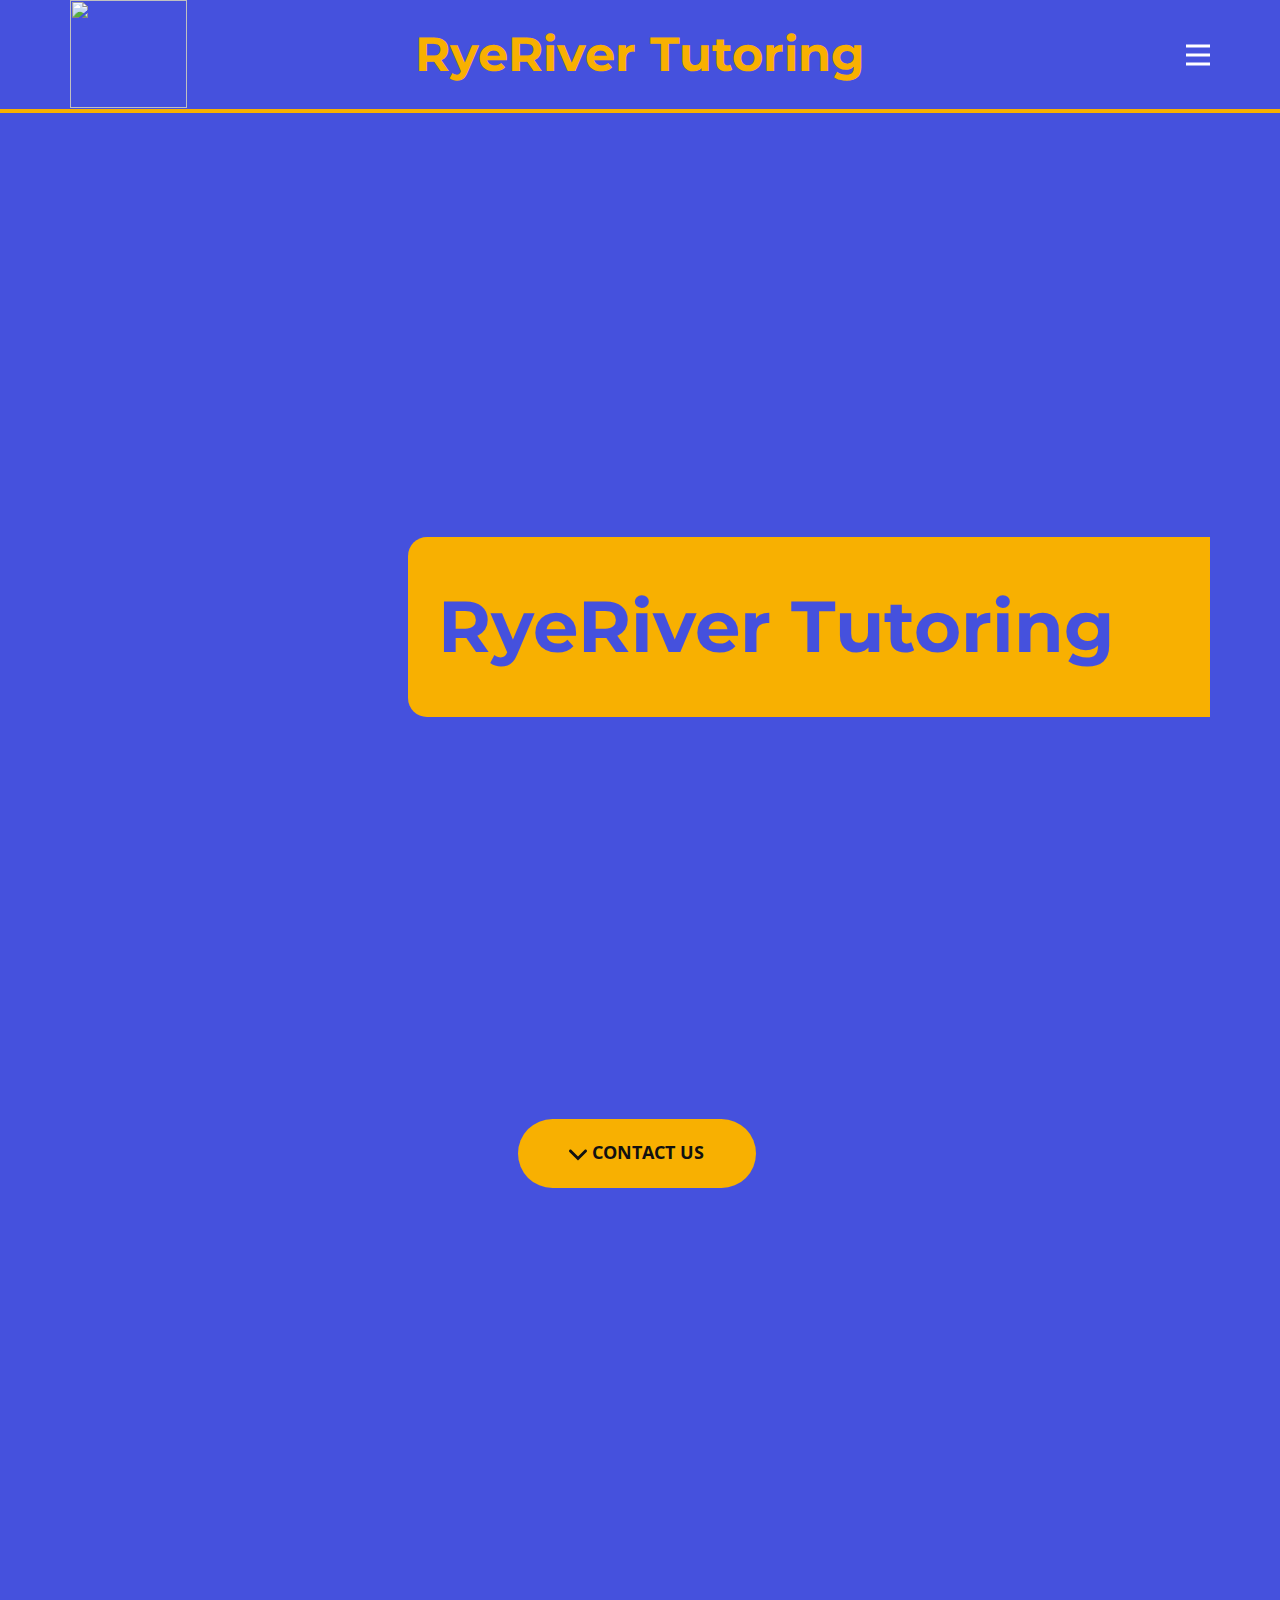
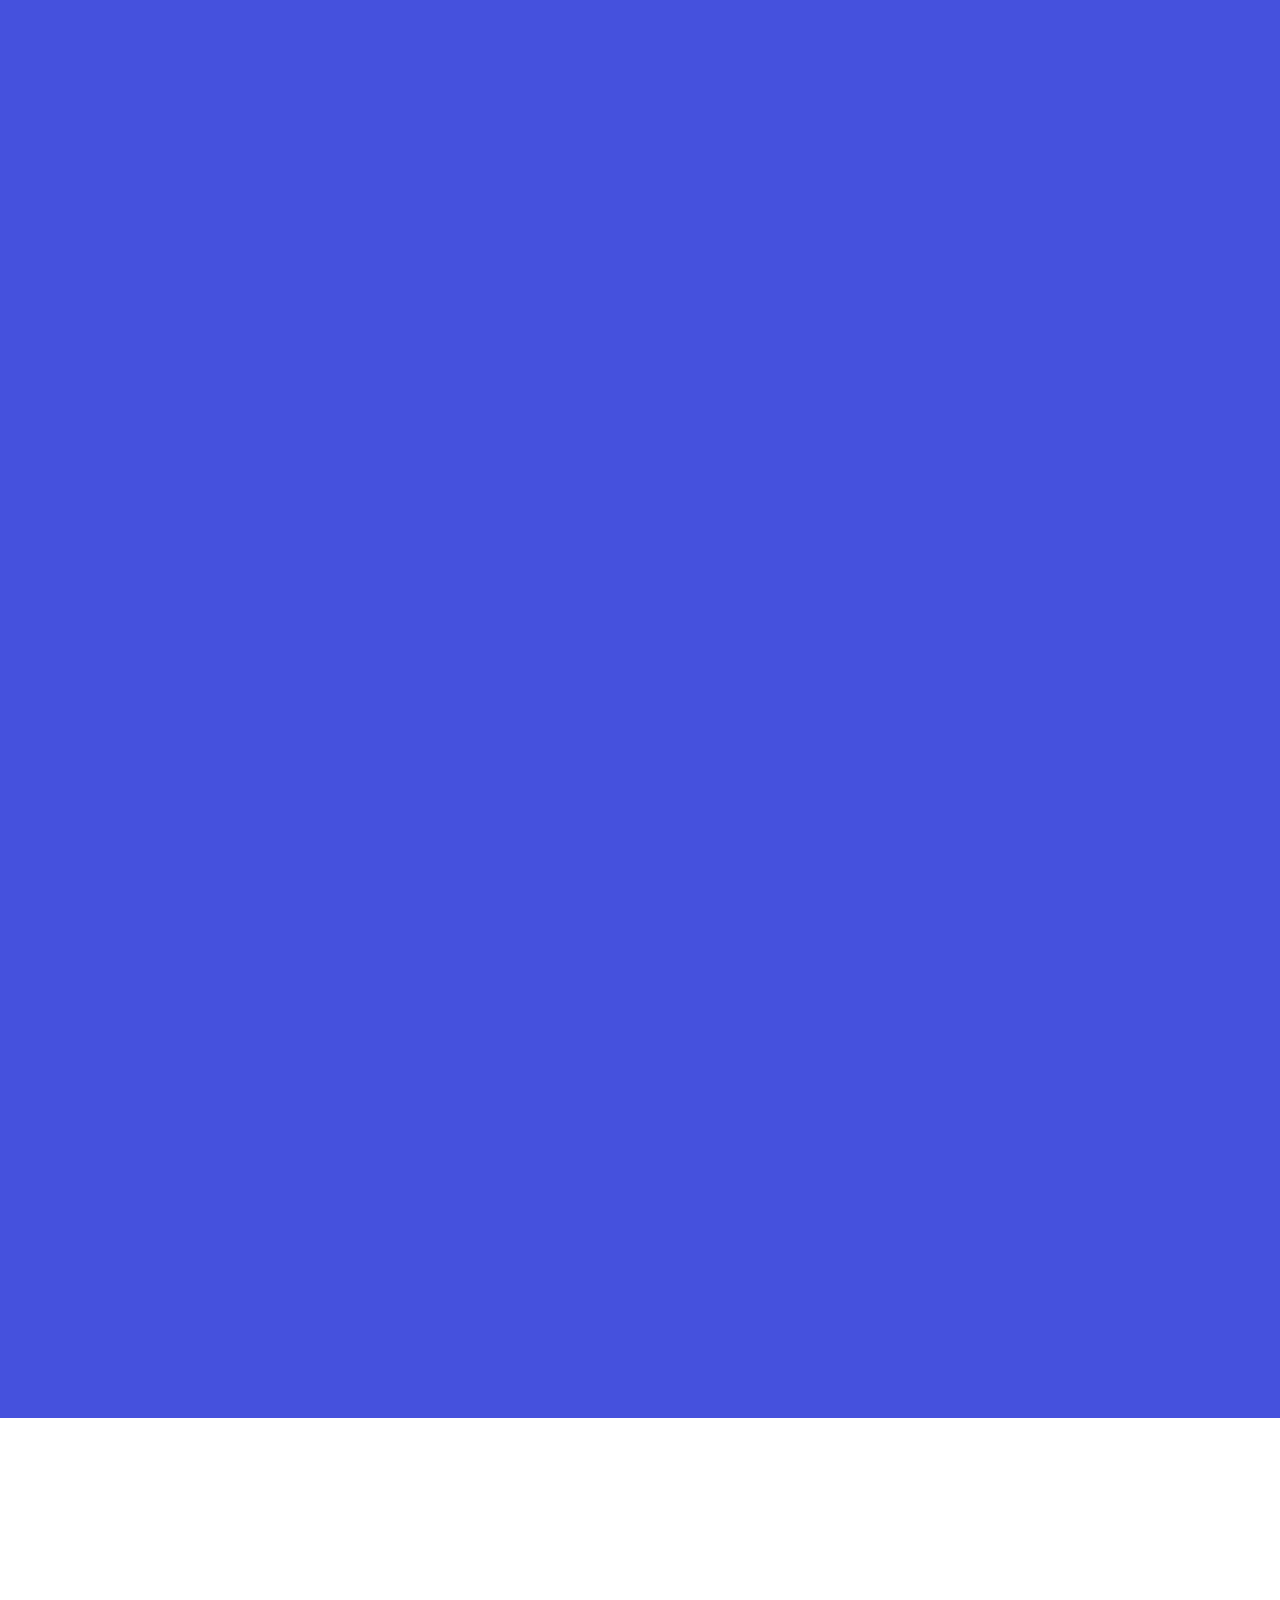
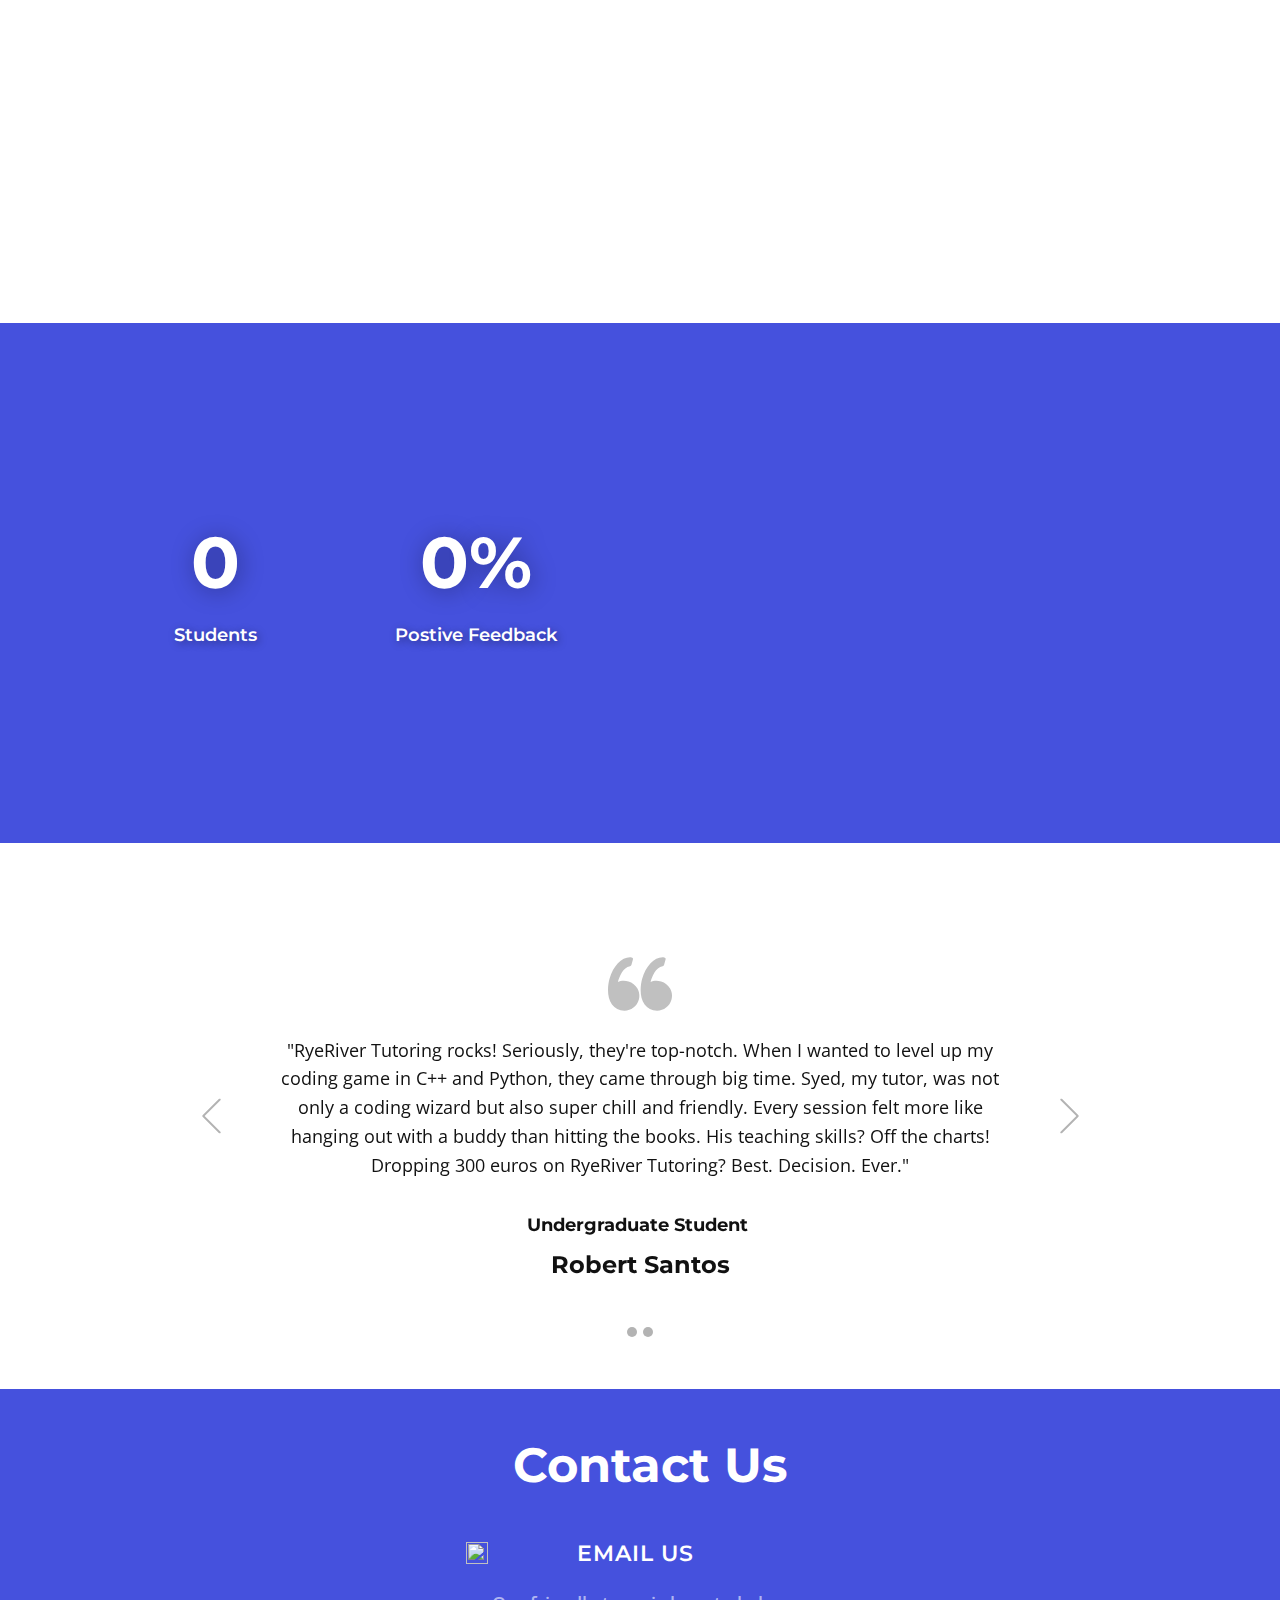
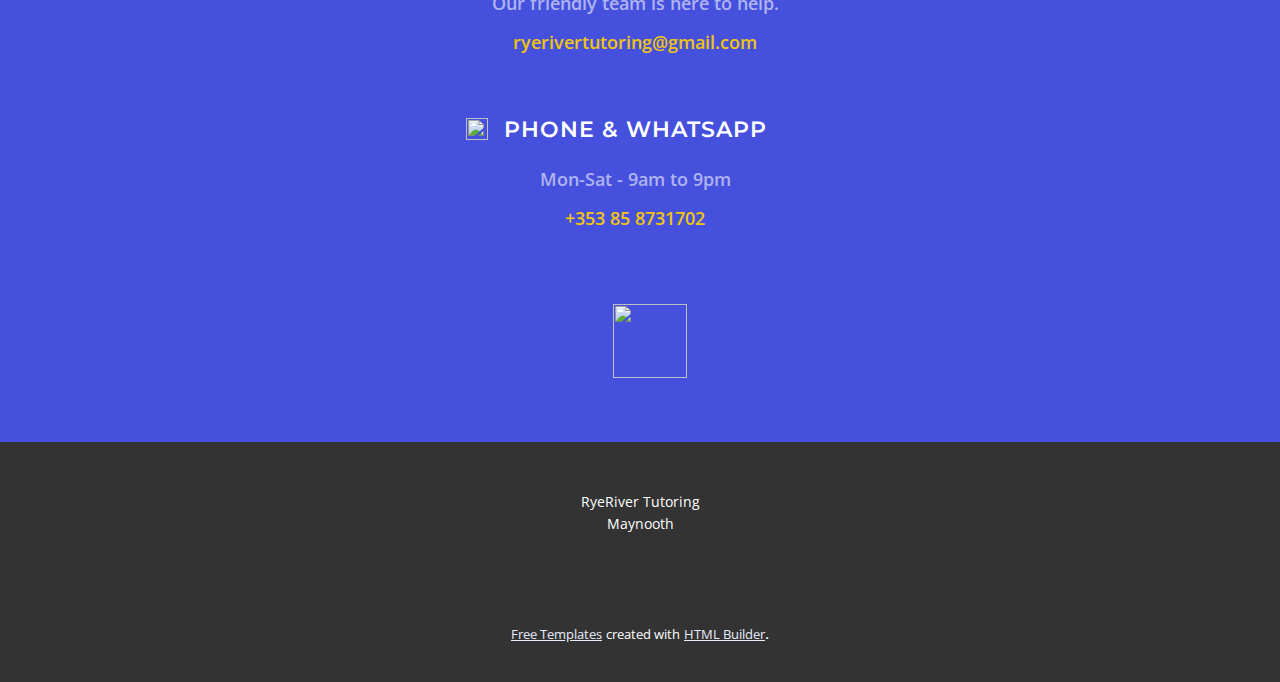
==== index.html @ e4e3aaa1 "code upload" ====
<!DOCTYPE html>
<html style="font-size: 16px;" lang="en"><head>
    <meta name="viewport" content="width=device-width, initial-scale=1.0">
    <meta charset="utf-8">
    <meta name="keywords" content="​Lessons &amp;amp; Practice, ​Meet some of our partners!, ​Integrity. Uniqueness. Enjoyment. Ever Forward., ​Our Mission, Contact Us">
    <meta name="description" content="">
    <title>Home</title>
    <link rel="stylesheet" href="nicepage.css" media="screen">
<link rel="stylesheet" href="Home.css" media="screen">
    <script class="u-script" type="text/javascript" src="jquery.js" defer=""></script>
    <script class="u-script" type="text/javascript" src="nicepage.js" defer=""></script>
    <meta name="generator" content="Nicepage 6.5.3, nicepage.com">
    <link id="u-theme-google-font" rel="stylesheet" href="https://fonts.googleapis.com/css?family=Montserrat:100,100i,200,200i,300,300i,400,400i,500,500i,600,600i,700,700i,800,800i,900,900i|Open+Sans:300,300i,400,400i,500,500i,600,600i,700,700i,800,800i">
    <link id="u-page-google-font" rel="stylesheet" href="https://fonts.googleapis.com/css?family=Montserrat:100,100i,200,200i,300,300i,400,400i,500,500i,600,600i,700,700i,800,800i,900,900i">
    
    
    
    
    
    
    
    
    
    <script type="application/ld+json">{
		"@context": "http://schema.org",
		"@type": "Organization",
		"name": "",
		"logo": "images/log1.png"
}</script>
    <meta name="theme-color" content="#4551dd">
    <meta property="og:title" content="Home">
    <meta property="og:type" content="website">
  <meta data-intl-tel-input-cdn-path="intlTelInput/"></head>
  <body data-home-page="Home.html" data-home-page-title="Home" data-path-to-root="./" data-include-products="false" class="u-body u-xl-mode" data-lang="en"><header class="u-border-4 u-border-no-left u-border-no-right u-border-no-top u-border-palette-2-base u-clearfix u-header u-palette-1-base u-header" id="sec-fe69"><div class="u-clearfix u-sheet u-sheet-1">
        <a href="Home.html" class="u-align-left u-image u-logo u-image-1" data-image-width="150" data-image-height="138" title="Home">
          <img src="images/log1.png" class="u-logo-image u-logo-image-1">
        </a>
        <h1 class="u-align-center u-text u-text-default u-text-palette-2-base u-text-1">RyeRiver Tutoring</h1>
        <nav class="u-menu u-menu-hamburger u-offcanvas u-menu-1" data-responsive-from="XL">
          <div class="menu-collapse" style="font-size: 1rem; letter-spacing: 0px; font-weight: 700;">
            <a class="u-button-style u-custom-border u-custom-border-color u-custom-borders u-custom-left-right-menu-spacing u-custom-padding-bottom u-custom-text-color u-custom-top-bottom-menu-spacing u-nav-link u-text-active-palette-1-base u-text-hover-palette-2-base" href="#">
              <svg class="u-svg-link" viewBox="0 0 24 24"><use xmlns:xlink="http://www.w3.org/1999/xlink" xlink:href="#menu-hamburger"></use></svg>
              <svg class="u-svg-content" version="1.1" id="menu-hamburger" viewBox="0 0 16 16" x="0px" y="0px" xmlns:xlink="http://www.w3.org/1999/xlink" xmlns="http://www.w3.org/2000/svg"><g><rect y="1" width="16" height="2"></rect><rect y="7" width="16" height="2"></rect><rect y="13" width="16" height="2"></rect>
</g></svg>
            </a>
          </div>
          <div class="u-custom-menu u-nav-container">
            <ul class="u-nav u-spacing-20 u-unstyled u-nav-1"><li class="u-nav-item"><a class="u-button-style u-nav-link u-text-active-palette-1-base u-text-grey-90 u-text-hover-palette-2-base" href="Home.html#carousel_c7c9" style="padding: 10px;">Our Mission</a>
</li><li class="u-nav-item"><a class="u-button-style u-nav-link u-text-active-palette-1-base u-text-grey-90 u-text-hover-palette-2-base" href="Home.html#carousel_a589" style="padding: 10px;">Partners</a>
</li><li class="u-nav-item"><a class="u-button-style u-nav-link u-text-active-palette-1-base u-text-grey-90 u-text-hover-palette-2-base" href="Home.html#carousel_79c9" style="padding: 10px;">Contact Us</a>
</li></ul>
          </div>
          <div class="u-custom-menu u-nav-container-collapse">
            <div class="u-black u-container-style u-inner-container-layout u-opacity u-opacity-95 u-sidenav">
              <div class="u-inner-container-layout u-sidenav-overflow">
                <div class="u-menu-close"></div>
                <ul class="u-align-center u-nav u-popupmenu-items u-unstyled u-nav-2"><li class="u-nav-item"><a class="u-button-style u-nav-link" href="Home.html#carousel_c7c9">Our Mission</a>
</li><li class="u-nav-item"><a class="u-button-style u-nav-link" href="Home.html#carousel_a589">Partners</a>
</li><li class="u-nav-item"><a class="u-button-style u-nav-link" href="Home.html#carousel_79c9">Contact Us</a>
</li></ul>
              </div>
            </div>
            <div class="u-black u-menu-overlay u-opacity u-opacity-70"></div>
          </div>
        </nav>
      </div></header> 
    <section class="u-align-center-sm u-align-center-xs u-align-right-lg u-align-right-md u-align-right-xl u-clearfix u-palette-1-base u-section-1" id="sec-d422">
      <div class="u-clearfix u-sheet u-valign-middle-lg u-valign-middle-md u-valign-middle-sm u-sheet-1">
        <div alt="" class="u-image u-image-circle u-image-1" data-image-width="812" data-image-height="812" data-animation-name="customAnimationIn" data-animation-duration="1500" data-animation-delay="250"></div>
        <div class="u-bottom-left-radius-19 u-container-align-left u-container-style u-group u-palette-2-base u-shape-round u-top-left-radius-19 u-group-1" data-animation-name="customAnimationIn" data-animation-duration="1500" data-animation-delay="500">
          <div class="u-container-layout u-valign-middle-md u-valign-middle-sm u-container-layout-1">
            <h1 class="u-align-left u-text u-text-default u-text-palette-1-base u-text-1">RyeRiver Tutoring</h1>
          </div>
        </div>
        <div class="u-list u-list-1">
          <div class="u-repeater u-repeater-1">
            <div class="u-align-center u-container-style u-list-item u-radius-20 u-repeater-item u-shape-round u-video-cover u-white u-list-item-1" data-animation-name="customAnimationIn" data-animation-duration="1500" data-animation-delay="750">
              <div class="u-container-layout u-similar-container u-valign-bottom u-container-layout-2"><span class="u-align-center-md u-align-center-sm u-align-center-xs u-file-icon u-icon u-icon-circle u-palette-2-base u-text-palette-1-base u-icon-1" data-animation-name="customAnimationIn" data-animation-duration="1750" data-animation-delay="500"><img src="images/4457024-0dae3a9c.png" alt=""></span>
                <h4 class="u-align-center u-text u-text-palette-1-base u-text-2">Coding</h4>
              </div>
            </div>
            <div class="u-container-style u-list-item u-radius-20 u-repeater-item u-shape-round u-video-cover u-white u-list-item-2" data-animation-name="customAnimationIn" data-animation-duration="1500" data-animation-delay="750">
              <div class="u-container-layout u-similar-container u-valign-bottom u-container-layout-3"><span class="u-align-center-md u-align-center-sm u-align-center-xs u-icon u-icon-circle u-palette-2-base u-text-palette-1-base u-icon-2" data-animation-name="customAnimationIn" data-animation-duration="1750" data-animation-delay="500"><svg class="u-svg-link" preserveAspectRatio="xMidYMin slice" viewBox="0 0 512.174 512.174" style=""><use xmlns:xlink="http://www.w3.org/1999/xlink" xlink:href="#svg-e17f"></use></svg><svg class="u-svg-content" viewBox="0 0 512.174 512.174" id="svg-e17f"><g><path d="m497.174 229.244c8.284 0 15-6.716 15-15v-199.04c0-8.284-6.716-15-15-15h-197.403c-8.284 0-15 6.716-15 15v84.521h-57.092v-84.521c0-8.284-6.716-15-15-15h-197.405c-8.284 0-15 6.716-15 15v199.04c0 8.284 6.716 15 15 15h83.702v53.685h-83.976c-8.284 0-15 6.716-15 15v199.04c0 8.284 6.716 15 15 15h197.404c8.284 0 15-6.716 15-15v-84.521h57.366v84.521c0 8.284 6.716 15 15 15h197.403c8.284 0 15-6.716 15-15v-199.04c0-8.284-6.716-15-15-15h-83.702v-53.685zm-182.403-199.04h167.403v169.04h-167.403zm-284.497 0h167.404v169.04h-167.404zm167.13 451.765h-167.404v-169.04h167.404zm284.77 0h-167.403v-169.04h167.403zm-98.702-199.04h-83.701c-8.284 0-15 6.716-15 15v84.52h-57.366v-84.52c0-8.284-6.716-15-15-15h-83.428v-53.685h83.702c8.284 0 15-6.716 15-15v-84.52h57.092v84.52c0 8.284 6.716 15 15 15h83.701z"></path><path d="m128.977 152.277v-22.753h22.877c8.284 0 15-6.716 15-15s-6.716-15-15-15h-22.877v-22.753c0-8.284-6.716-15-15-15s-15 6.716-15 15v22.753h-22.877c-8.284 0-15 6.716-15 15s6.716 15 15 15h22.877v22.753c0 8.284 6.716 15 15 15s15-6.716 15-15z"></path><path d="m382.277 360.13c-5.868-5.848-15.364-5.834-21.213.035-5.849 5.867-5.833 15.364.035 21.213l16.124 16.071-16.123 16.071c-5.868 5.849-5.884 15.346-.035 21.213 2.931 2.94 6.777 4.411 10.624 4.411 3.83 0 7.662-1.458 10.589-4.376l16.194-16.141 16.194 16.141c2.928 2.918 6.758 4.376 10.589 4.376 3.847 0 7.693-1.471 10.624-4.411 5.849-5.867 5.833-15.364-.035-21.213l-16.124-16.071 16.124-16.071c5.868-5.849 5.884-15.346.035-21.213-5.85-5.868-15.347-5.884-21.213-.035l-16.194 16.141z"></path><path d="m151.579 382.449h-75.754c-8.284 0-15 6.716-15 15s6.716 15 15 15h75.754c8.284 0 15-6.716 15-15s-6.716-15-15-15z"></path><path d="m361.064 152.01c2.931 2.94 6.777 4.411 10.624 4.411 3.831 0 7.662-1.458 10.589-4.376l53.566-53.391c5.868-5.848 5.884-15.346.035-21.213-5.851-5.869-15.349-5.882-21.213-.035l-53.565 53.39c-5.869 5.848-5.884 15.346-.036 21.214z"></path><path d="m371.689 103.392c8.512 0 15.413-6.878 15.413-15.362s-6.9-15.362-15.413-15.362c-8.512 0-15.413 6.878-15.413 15.362s6.901 15.362 15.413 15.362z"></path><ellipse cx="425.255" cy="141.42" rx="15.413" ry="15.362"></ellipse>
</g></svg></span>
                <h4 class="u-align-center u-text u-text-palette-1-base u-text-3">Math &amp; Languages</h4>
              </div>
            </div>
            <div class="u-align-center u-container-style u-list-item u-radius-20 u-repeater-item u-shape-round u-video-cover u-white u-list-item-3" data-animation-name="customAnimationIn" data-animation-duration="1500" data-animation-delay="750">
              <div class="u-container-layout u-similar-container u-valign-bottom u-container-layout-4"><span class="u-align-center-md u-align-center-sm u-align-center-xs u-file-icon u-icon u-icon-circle u-palette-2-base u-text-palette-1-base u-icon-3" data-animation-name="customAnimationIn" data-animation-duration="1750" data-animation-delay="500"><img src="images/840781-a29e2588.png" alt=""></span>
                <h4 class="u-align-center u-text u-text-palette-1-base u-text-4"> Science<br>
                </h4>
              </div>
            </div>
          </div>
        </div>
        <a href="Home.html#carousel_79c9" class="u-align-center u-border-none u-btn u-btn-round u-button-style u-hover-palette-2-light-1 u-palette-2-base u-radius u-btn-1"><span class="u-icon"><svg class="u-svg-content" viewBox="0 0 30.727 30.727" x="0px" y="0px" style="width: 1em; height: 1em;"><path d="M29.994,10.183L15.363,24.812L0.733,10.184c-0.977-0.978-0.977-2.561,0-3.536c0.977-0.977,2.559-0.976,3.536,0   l11.095,11.093L26.461,6.647c0.977-0.976,2.559-0.976,3.535,0C30.971,7.624,30.971,9.206,29.994,10.183z"></path></svg></span>&nbsp;Contact Us
        </a>
      </div>
    </section>
    <section class="u-clearfix u-palette-1-base u-section-2" id="sec-c42b">
      <div class="u-clearfix u-sheet u-valign-middle u-sheet-1">
        <h2 class="u-align-center u-text u-text-1" data-animation-name="customAnimationIn" data-animation-duration="250" data-animation-delay="500"> Discover. Learn. Excel.</h2>
        <p class="u-align-center u-text u-text-2" data-animation-name="customAnimationIn" data-animation-duration="1750" data-animation-delay="500"> Embark on a Journey of Discovery, Unleash the Power to Learn, and Excel Beyond Limits. At RyeRiver Tutoring, we're dedicated to guiding you through every step of your educational adventure. From unlocking hidden potentials to mastering challenging concepts, let's embark together on a path of discovery, learning, and ultimately, unparalleled excellence.<br>
        </p>
      </div>
    </section>
    <section class="u-align-center u-clearfix u-container-align-center u-palette-1-base u-section-3" id="carousel_a589">
      
      
      
      
      
      
      
      
      
      
      
      
      
      
      
      
      
      
      
      
      
      
      
      
      
      
      
      <div class="u-clearfix u-sheet u-sheet-1">
        <h2 class="u-align-center u-text u-text-1" data-animation-name="customAnimationIn" data-animation-duration="1000"> Meet some of our partners!</h2>
        <div class="u-expanded-width u-list u-list-1">
          <div class="u-repeater u-repeater-1">
            <div class="u-align-center u-container-style u-list-item u-radius-20 u-repeater-item u-shape-round u-video-cover u-white u-list-item-1" data-animation-name="customAnimationIn" data-animation-duration="1500" data-animation-delay="750">
              <div class="u-container-layout u-similar-container u-container-layout-1">
                <img class="u-expanded-width u-image u-image-round u-radius-15 u-image-1" src="images/Screenshot2024-04-28190038.png" alt="" data-image-width="248" data-image-height="286">
                <h5 class="u-hover-feature u-text u-text-2">Aidan</h5>
                <p class="u-hover-feature u-text u-text-3">BSc. Chemistry<br>
                  <br>Math, Chemisty, Biology, Irish &amp; Music
                </p>
              </div>
            </div>
            <div class="u-align-center u-container-style u-list-item u-radius-20 u-repeater-item u-shape-round u-white u-list-item-2" data-animation-name="customAnimationIn" data-animation-duration="1500" data-animation-delay="750">
              <div class="u-container-layout u-similar-container u-container-layout-2">
                <img class="u-expanded-width u-image u-image-round u-radius-15 u-image-2" src="images/Image.jpeg" alt="" data-image-width="1502" data-image-height="1968">
                <h5 class="u-hover-feature u-text u-text-4">Syed</h5>
                <p class="u-hover-feature u-text u-text-5">BSc. Computer Science &amp; Statistics<br>MSc. Electronics Engineering<br>
                  <br>Maths &amp; Coding&nbsp;<br>(Python, Java, C++, Javascript and more)
                </p>
              </div>
            </div>
            <div class="u-align-center u-container-style u-list-item u-radius-20 u-repeater-item u-shape-round u-video-cover u-white u-list-item-3" data-animation-name="customAnimationIn" data-animation-duration="1500" data-animation-delay="750">
              <div class="u-container-layout u-similar-container u-container-layout-3">
                <img class="u-expanded-width u-image u-image-round u-radius-15 u-image-3" src="images/Image_20240428173806.png" alt="" data-image-width="284" data-image-height="271">
                <h5 class="u-hover-feature u-text u-text-6">Yena</h5>
                <p class="u-hover-feature u-text u-text-7">BA. Chinese Studies<br>Masters. Accounting<br>
                  <br>Chinese and business studies
                </p>
              </div>
            </div>
          </div>
        </div>
      </div>
      
    </section>
    <section class="u-clearfix u-section-4" id="carousel_c7c9">
      <div class="u-expanded-width u-palette-1-base u-shape u-shape-rectangle u-shape-1"></div>
      <div class="u-align-left u-image u-image-circle u-image-1" data-image-width="1280" data-image-height="920" data-animation-name="customAnimationIn" data-animation-duration="1500" data-animation-delay="250"></div>
      <div class="u-align-left u-container-style u-group u-radius-20 u-shape-round u-white u-group-1" data-animation-name="customAnimationIn" data-animation-duration="1500" data-animation-delay="500">
        <div class="u-container-layout u-container-layout-1">
          <h2 class="u-align-left u-text u-text-1"> Our Mission</h2>
          <p class="u-align-left u-text u-text-2"> Empowering Every Student, One-on-One. As independent tutors with years of experience, we specialize in personalized guidance across a wide array of subjects. Our commitment is simple: to provide dedicated, one-on-one support tailored to each student's unique learning style and needs. With us, you're not just a student; you're a journey towards excellence.</p>
        </div>
      </div>
    </section>
    <section class="u-clearfix u-container-align-center u-palette-1-base u-section-5" id="carousel_b3ce">
      <div class="u-clearfix u-sheet u-valign-middle u-sheet-1">
        <div class="data-layout-selected u-clearfix u-expanded-width u-layout-wrap u-layout-wrap-1">
          <div class="u-layout">
            <div class="u-layout-row">
              <div class="u-container-align-center-lg u-container-align-center-md u-container-align-center-sm u-container-align-center-xs u-container-style u-layout-cell u-size-29-xl u-size-33-lg u-size-33-md u-size-33-sm u-size-33-xs u-layout-cell-1">
                <div class="u-container-layout u-valign-middle u-container-layout-1">
                  <div class="u-expanded-width u-list u-list-1">
                    <div class="u-repeater u-repeater-1">
                      <div class="u-align-center u-container-align-center u-container-style u-list-item u-repeater-item u-shape-rectangle u-list-item-1" data-animation-name="" data-animation-duration="0" data-animation-delay="0" data-animation-direction="">
                        <div class="u-container-layout u-similar-container u-valign-middle u-container-layout-2">
                          <h3 class="u-align-center u-custom-font u-font-montserrat u-text u-text-body-alt-color u-text-1" data-animation-name="counter" data-animation-event="scroll" data-animation-duration="3000">453</h3>
                          <h6 class="u-align-center u-custom-font u-font-montserrat u-text u-text-body-alt-color u-text-2">Students </h6>
                        </div>
                      </div>
                      <div class="u-align-center u-container-align-center u-container-style u-list-item u-repeater-item u-shape-rectangle u-list-item-2" data-animation-name="" data-animation-duration="0" data-animation-delay="0" data-animation-direction="">
                        <div class="u-container-layout u-similar-container u-valign-middle u-container-layout-3">
                          <h3 class="u-align-center u-custom-font u-font-montserrat u-text u-text-body-alt-color u-text-3" data-animation-name="counter" data-animation-event="scroll" data-animation-duration="3000">94%</h3>
                          <h6 class="u-align-center u-custom-font u-font-montserrat u-text u-text-body-alt-color u-text-4">Postive Feedback </h6>
                        </div>
                      </div>
                    </div>
                  </div>
                </div>
              </div>
              <div class="u-container-align-center-sm u-container-align-center-xs u-container-style u-layout-cell u-size-27-lg u-size-27-md u-size-27-sm u-size-27-xs u-size-31-xl u-layout-cell-2" data-animation-name="customAnimationIn" data-animation-duration="1500" data-animation-delay="500">
                <div class="u-container-layout u-container-layout-4">
                  <h3 class="u-custom-font u-font-montserrat u-text u-text-default u-text-5" data-animation-name="customAnimationIn" data-animation-duration="1500" data-animation-delay="750"> The highest quality one-to-one tutoring.</h3>
                  <p class="u-text u-text-default u-text-6"> Your Premier Destination for Top-Quality Online Tutoring. With over 3 years of dedicated tutoring experience, specializing in guiding Leaving Cert and university students, we stand as the preferred choice within your budget. Whether you're tackling complex coding challenges, mastering mathematical concepts, delving into the intricacies of science, or perfecting a new language, our one-to-one tutoring ensures personalized support at every academic level. Reach out via email below or connect with us on one of social platform to embark on your journey towards academic success today.</p>
                </div>
              </div>
            </div>
          </div>
        </div>
      </div>
    </section>
    <section class="u-align-left u-clearfix u-section-6" id="sec-bc87">
      <div class="u-clearfix u-sheet u-valign-middle u-sheet-1">
        <div id="carousel-bd4f" data-interval="5000" data-u-ride="carousel" class="u-carousel u-expanded-width-xs u-slider u-slider-1">
          <ol class="u-absolute-hcenter u-carousel-indicators u-carousel-indicators-1">
            <li data-u-target="#carousel-bd4f" class="u-active u-grey-30 u-shape-circle" data-u-slide-to="0" style="width: 10px; height: 10px;"></li>
            <li data-u-target="#carousel-bd4f" class="u-grey-30 u-shape-circle" data-u-slide-to="1" style="width: 10px; height: 10px;"></li>
          </ol>
          <div class="u-carousel-inner" role="listbox">
            <div class="u-active u-align-center u-carousel-item u-container-style u-slide">
              <div class="u-container-layout u-valign-middle u-container-layout-1"><span class="u-icon u-icon-circle u-text-grey-25 u-icon-1"><svg class="u-svg-link" preserveAspectRatio="xMidYMin slice" viewBox="0 0 95.333 95.332" style=""><use xmlns:xlink="http://www.w3.org/1999/xlink" xlink:href="#svg-8b70"></use></svg><svg class="u-svg-content" viewBox="0 0 95.333 95.332" x="0px" y="0px" id="svg-8b70" style="enable-background:new 0 0 95.333 95.332;"><g><g><path d="M30.512,43.939c-2.348-0.676-4.696-1.019-6.98-1.019c-3.527,0-6.47,0.806-8.752,1.793    c2.2-8.054,7.485-21.951,18.013-23.516c0.975-0.145,1.774-0.85,2.04-1.799l2.301-8.23c0.194-0.696,0.079-1.441-0.318-2.045    s-1.035-1.007-1.75-1.105c-0.777-0.106-1.569-0.16-2.354-0.16c-12.637,0-25.152,13.19-30.433,32.076    c-3.1,11.08-4.009,27.738,3.627,38.223c4.273,5.867,10.507,9,18.529,9.313c0.033,0.001,0.065,0.002,0.098,0.002    c9.898,0,18.675-6.666,21.345-16.209c1.595-5.705,0.874-11.688-2.032-16.851C40.971,49.307,36.236,45.586,30.512,43.939z"></path><path d="M92.471,54.413c-2.875-5.106-7.61-8.827-13.334-10.474c-2.348-0.676-4.696-1.019-6.979-1.019    c-3.527,0-6.471,0.806-8.753,1.793c2.2-8.054,7.485-21.951,18.014-23.516c0.975-0.145,1.773-0.85,2.04-1.799l2.301-8.23    c0.194-0.696,0.079-1.441-0.318-2.045c-0.396-0.604-1.034-1.007-1.75-1.105c-0.776-0.106-1.568-0.16-2.354-0.16    c-12.637,0-25.152,13.19-30.434,32.076c-3.099,11.08-4.008,27.738,3.629,38.225c4.272,5.866,10.507,9,18.528,9.312    c0.033,0.001,0.065,0.002,0.099,0.002c9.897,0,18.675-6.666,21.345-16.209C96.098,65.559,95.376,59.575,92.471,54.413z"></path>
</g>
</g></svg>
              
              
            </span>
                <p class="u-align-center u-large-text u-text u-text-default u-text-variant u-text-1"> "RyeRiver Tutoring rocks! Seriously, they're top-notch. When I wanted to level up my coding game in C++ and Python, they came through big time. Syed, my tutor, was not only a coding wizard but also super chill and friendly. Every session felt more like hanging out with a buddy than hitting the books. His teaching skills? Off the charts! Dropping 300 euros on RyeRiver Tutoring? Best. Decision. Ever." </p>
                <h6 class="u-align-center u-text u-text-2">Undergraduate Student&nbsp;</h6>
                <h4 class="u-align-center u-text u-text-3">Robert Santos<br>
                </h4>
              </div>
            </div>
            <div class="custom-expanded u-align-center u-carousel-item u-container-style u-slide">
              <div class="u-container-layout u-container-layout-2"><span class="u-icon u-icon-circle u-text-grey-25 u-icon-2"><svg class="u-svg-link" preserveAspectRatio="xMidYMin slice" viewBox="0 0 95.333 95.332" style=""><use xmlns:xlink="http://www.w3.org/1999/xlink" xlink:href="#svg-8cfe"></use></svg><svg class="u-svg-content" viewBox="0 0 95.333 95.332" x="0px" y="0px" id="svg-8cfe" style="enable-background:new 0 0 95.333 95.332;"><g><g><path d="M30.512,43.939c-2.348-0.676-4.696-1.019-6.98-1.019c-3.527,0-6.47,0.806-8.752,1.793    c2.2-8.054,7.485-21.951,18.013-23.516c0.975-0.145,1.774-0.85,2.04-1.799l2.301-8.23c0.194-0.696,0.079-1.441-0.318-2.045    s-1.035-1.007-1.75-1.105c-0.777-0.106-1.569-0.16-2.354-0.16c-12.637,0-25.152,13.19-30.433,32.076    c-3.1,11.08-4.009,27.738,3.627,38.223c4.273,5.867,10.507,9,18.529,9.313c0.033,0.001,0.065,0.002,0.098,0.002    c9.898,0,18.675-6.666,21.345-16.209c1.595-5.705,0.874-11.688-2.032-16.851C40.971,49.307,36.236,45.586,30.512,43.939z"></path><path d="M92.471,54.413c-2.875-5.106-7.61-8.827-13.334-10.474c-2.348-0.676-4.696-1.019-6.979-1.019    c-3.527,0-6.471,0.806-8.753,1.793c2.2-8.054,7.485-21.951,18.014-23.516c0.975-0.145,1.773-0.85,2.04-1.799l2.301-8.23    c0.194-0.696,0.079-1.441-0.318-2.045c-0.396-0.604-1.034-1.007-1.75-1.105c-0.776-0.106-1.568-0.16-2.354-0.16    c-12.637,0-25.152,13.19-30.434,32.076c-3.099,11.08-4.008,27.738,3.629,38.225c4.272,5.866,10.507,9,18.528,9.312    c0.033,0.001,0.065,0.002,0.099,0.002c9.897,0,18.675-6.666,21.345-16.209C96.098,65.559,95.376,59.575,92.471,54.413z"></path>
</g>
</g></svg>
              
              
            </span>
                <p class="u-align-center u-large-text u-text u-text-default u-text-variant u-text-4"> "Learning Python with RyeRiver Tutoring was a game-changer for me. Forget online courses—this was the real deal. Syed, my tutor, is an absolute gem. Not only is he super friendly, but his expertise is off the charts. Whether you're a total newbie or looking to level up, I 100% recommend RyeRiver Tutoring. They'll take your coding skills to the next level, guaranteed.&nbsp;<br>
                </p>
                <h6 class="u-align-center u-text u-text-5">Higher Diploma Student </h6>
                <h4 class="u-align-center u-text u-text-6">Connor Quinn<br>
                </h4>
              </div>
            </div>
          </div>
          <a class="u-absolute-vcenter u-carousel-control u-carousel-control-prev u-text-grey-30 u-carousel-control-1" href="#carousel-bd4f" role="button" data-u-slide="prev">
            <span aria-hidden="true">
              <svg viewBox="0 0 477.175 477.175"><path d="M145.188,238.575l215.5-215.5c5.3-5.3,5.3-13.8,0-19.1s-13.8-5.3-19.1,0l-225.1,225.1c-5.3,5.3-5.3,13.8,0,19.1l225.1,225
                    c2.6,2.6,6.1,4,9.5,4s6.9-1.3,9.5-4c5.3-5.3,5.3-13.8,0-19.1L145.188,238.575z"></path></svg>
            </span>
            <span class="sr-only">+Previous</span>
          </a>
          <a class="u-absolute-vcenter u-carousel-control u-carousel-control-next u-text-grey-30 u-carousel-control-2" href="#carousel-bd4f" role="button" data-u-slide="next">
            <span aria-hidden="true">
              <svg viewBox="0 0 477.175 477.175"><path d="M360.731,229.075l-225.1-225.1c-5.3-5.3-13.8-5.3-19.1,0s-5.3,13.8,0,19.1l215.5,215.5l-215.5,215.5
                    c-5.3,5.3-5.3,13.8,0,19.1c2.6,2.6,6.1,4,9.5,4c3.4,0,6.9-1.3,9.5-4l225.1-225.1C365.931,242.875,365.931,234.275,360.731,229.075z"></path></svg>
            </span>
            <span class="sr-only">+Next</span>
          </a>
        </div>
      </div>
    </section>
    <section class="u-clearfix u-grey-10 u-valign-middle u-section-7" id="carousel_79c9">
      <div class="data-layout-selected u-clearfix u-expanded-width u-gutter-0 u-layout-wrap u-layout-wrap-1">
        <div class="u-layout">
          <div class="u-layout-row">
            <div class="u-align-left u-container-style u-layout-cell u-palette-1-base u-size-60 u-layout-cell-1">
              <div class="u-container-layout u-container-layout-1">
                <h2 class="u-align-center u-text u-text-1">Contact Us</h2>
                <div class="u-align-center u-list u-list-1">
                  <div class="u-repeater u-repeater-1">
                    <div class="u-container-style u-list-item u-repeater-item u-shape-rectangle">
                      <div class="u-container-layout u-similar-container u-valign-top-xl u-container-layout-2"><span class="u-align-left u-file-icon u-icon u-text-white u-icon-1"><img src="images/646094-23388df3.png" alt=""></span>
                        <h5 class="u-align-center u-text u-text-2">Email US</h5>
                        <p class="u-align-center u-text u-text-palette-1-light-2 u-text-3">Our friendly team is here to help.<br>
                          <a href="mailto:ryerivertutoring@gmail.com?subject=Customer%20Query" class="u-active-none u-border-1 u-border-active-palette-3-base u-border-hover-palette-3-base u-border-no-left u-border-no-right u-border-no-top u-border-palette-1-base u-bottom-left-radius-0 u-bottom-right-radius-0 u-btn u-button-link u-button-style u-hover-none u-none u-radius-0 u-text-active-palette-3-base u-text-hover-palette-3-base u-text-palette-3-base u-top-left-radius-0 u-top-right-radius-0 u-btn-1">ryerivertutoring@gmail.com </a>
                        </p>
                      </div>
                    </div>
                    <div class="u-container-style u-list-item u-repeater-item u-shape-rectangle">
                      <div class="u-container-layout u-similar-container u-valign-top-xl u-container-layout-3"><span class="u-align-left u-file-icon u-icon u-text-white u-icon-2"><img src="images/8066424-eec24b29.png" alt=""></span>
                        <h5 class="u-align-center u-text u-text-4">Phone &amp; Whatsapp</h5>
                        <p class="u-align-center u-text u-text-palette-1-light-2 u-text-5"> Mon-Sat - 9am to 9pm<br>
                          <a href="tel:+353 85 8731702" class="u-active-none u-border-1 u-border-active-palette-3-base u-border-hover-palette-3-base u-border-no-left u-border-no-right u-border-no-top u-border-palette-1-base u-btn u-button-link u-button-style u-hover-none u-none u-text-active-palette-3-base u-text-hover-palette-3-base u-text-palette-3-base u-btn-2" data-animation-name="" data-animation-duration="0" data-animation-delay="0" data-animation-direction="">+353 85 8731702</a>
                        </p>
                      </div>
                    </div>
                  </div>
                </div>
                <div class="u-align-center u-social-icons u-spacing-17 u-social-icons-1">
                  <a class="u-social-url" target="_blank" data-type="Custom" title="Discord RyeRiverTutoring" href="https://discord.gg/K6fmNkSF"><span class="u-file-icon u-icon u-social-custom u-social-icon u-icon-3"><img src="images/3670325.png" alt=""></span>
                  </a>
                </div>
              </div>
            </div>
          </div>
        </div>
      </div>
    </section>
    
    
    
    <footer class="u-align-center u-clearfix u-footer u-grey-80 u-footer" id="sec-9c10"><div class="u-clearfix u-sheet u-sheet-1">
        <p class="u-small-text u-text u-text-variant u-text-1">RyeRiver Tutoring<br>Maynooth
        </p>
      </div></footer>
    <section class="u-backlink u-clearfix u-grey-80">
      <a class="u-link" href="https://nicepage.com/templates" target="_blank">
        <span>Free Templates</span>
      </a>
      <p class="u-text">
        <span>created with</span>
      </p>
      <a class="u-link" href="https://nicepage.com/html-website-builder" target="_blank">
        <span>HTML Builder</span>
      </a>. 
    </section><span style="height: 64px; width: 64px; margin-left: 0px; margin-right: auto; margin-top: 0px; background-image: none; right: 20px; bottom: 20px; padding: 15px" class="u-back-to-top u-icon u-icon-circle u-opacity u-opacity-85 u-palette-2-base u-spacing-15" data-href="#">
        <svg class="u-svg-link" preserveAspectRatio="xMidYMin slice" viewBox="0 0 551.13 551.13"><use xmlns:xlink="http://www.w3.org/1999/xlink" xlink:href="#svg-1d98"></use></svg>
        <svg class="u-svg-content" enable-background="new 0 0 551.13 551.13" viewBox="0 0 551.13 551.13" xmlns="http://www.w3.org/2000/svg" id="svg-1d98"><path d="m275.565 189.451 223.897 223.897h51.668l-275.565-275.565-275.565 275.565h51.668z"></path></svg>
    </span>
  
</body></html>
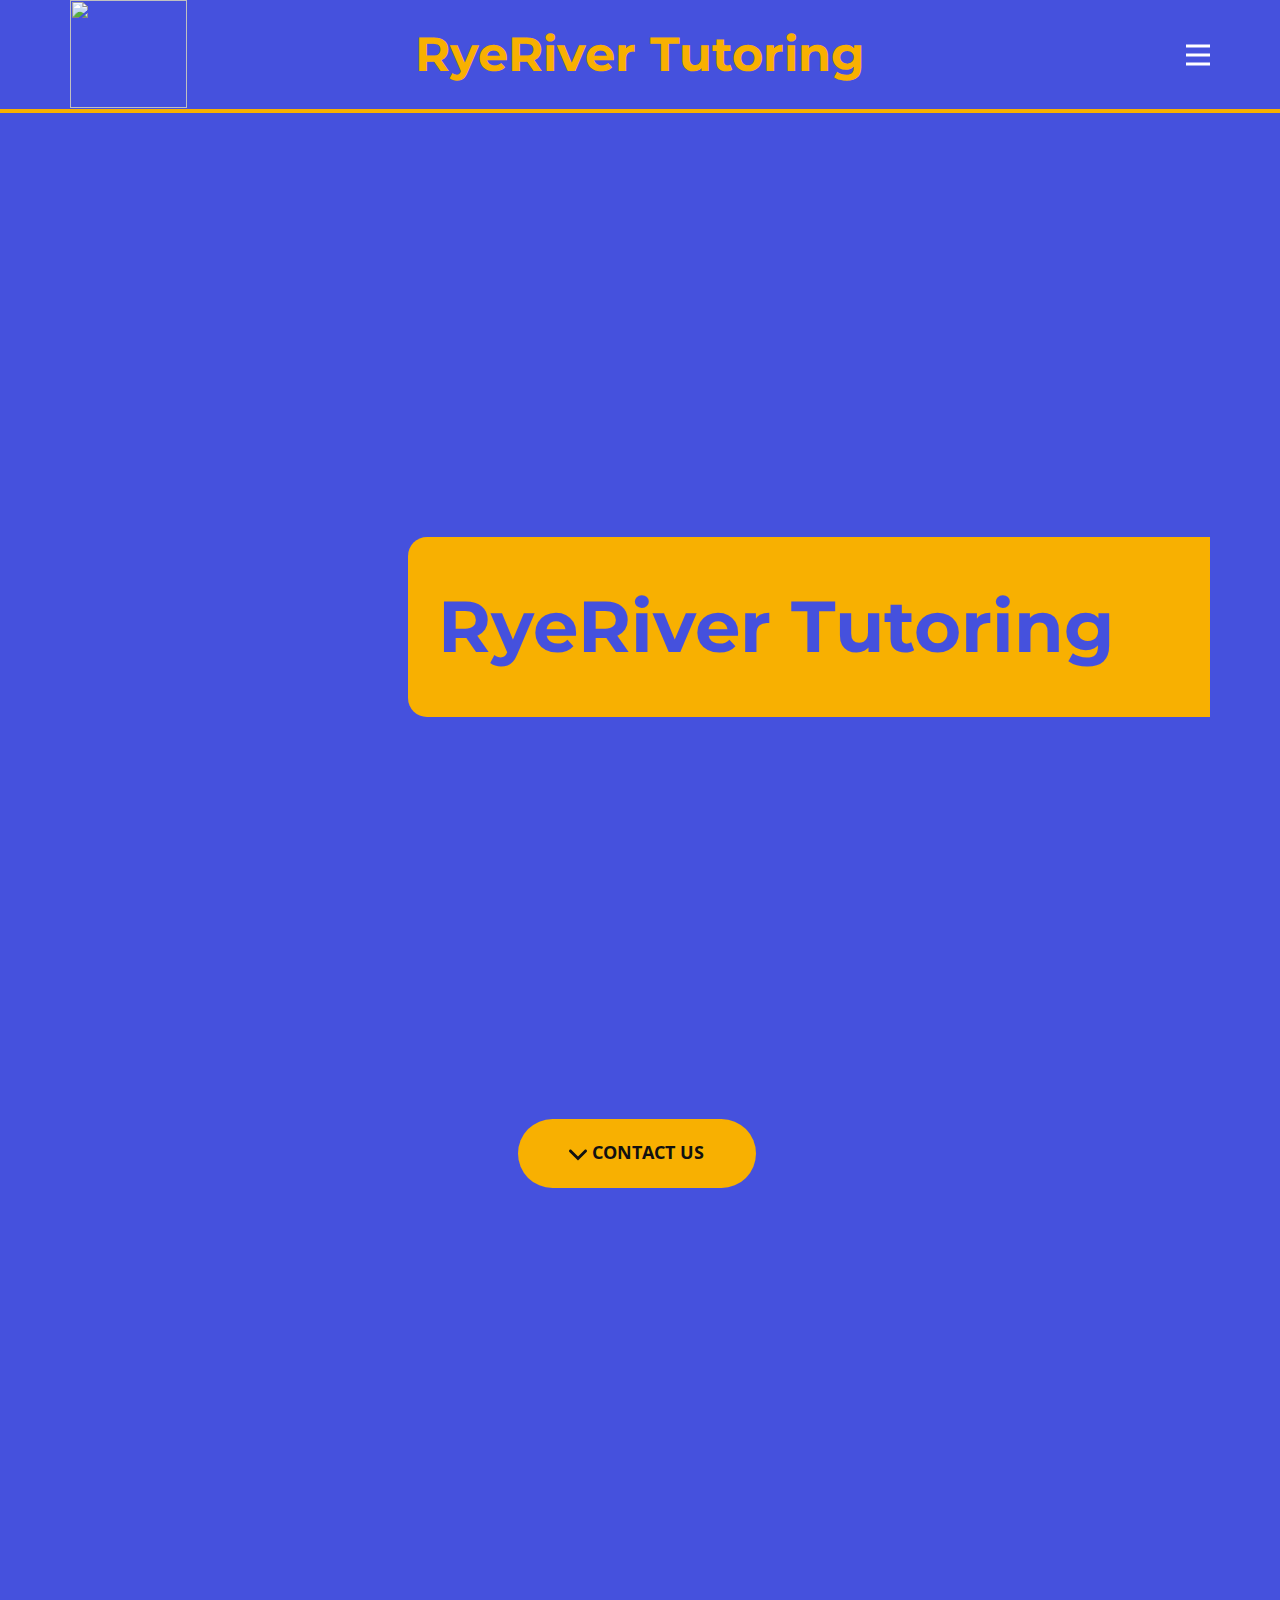
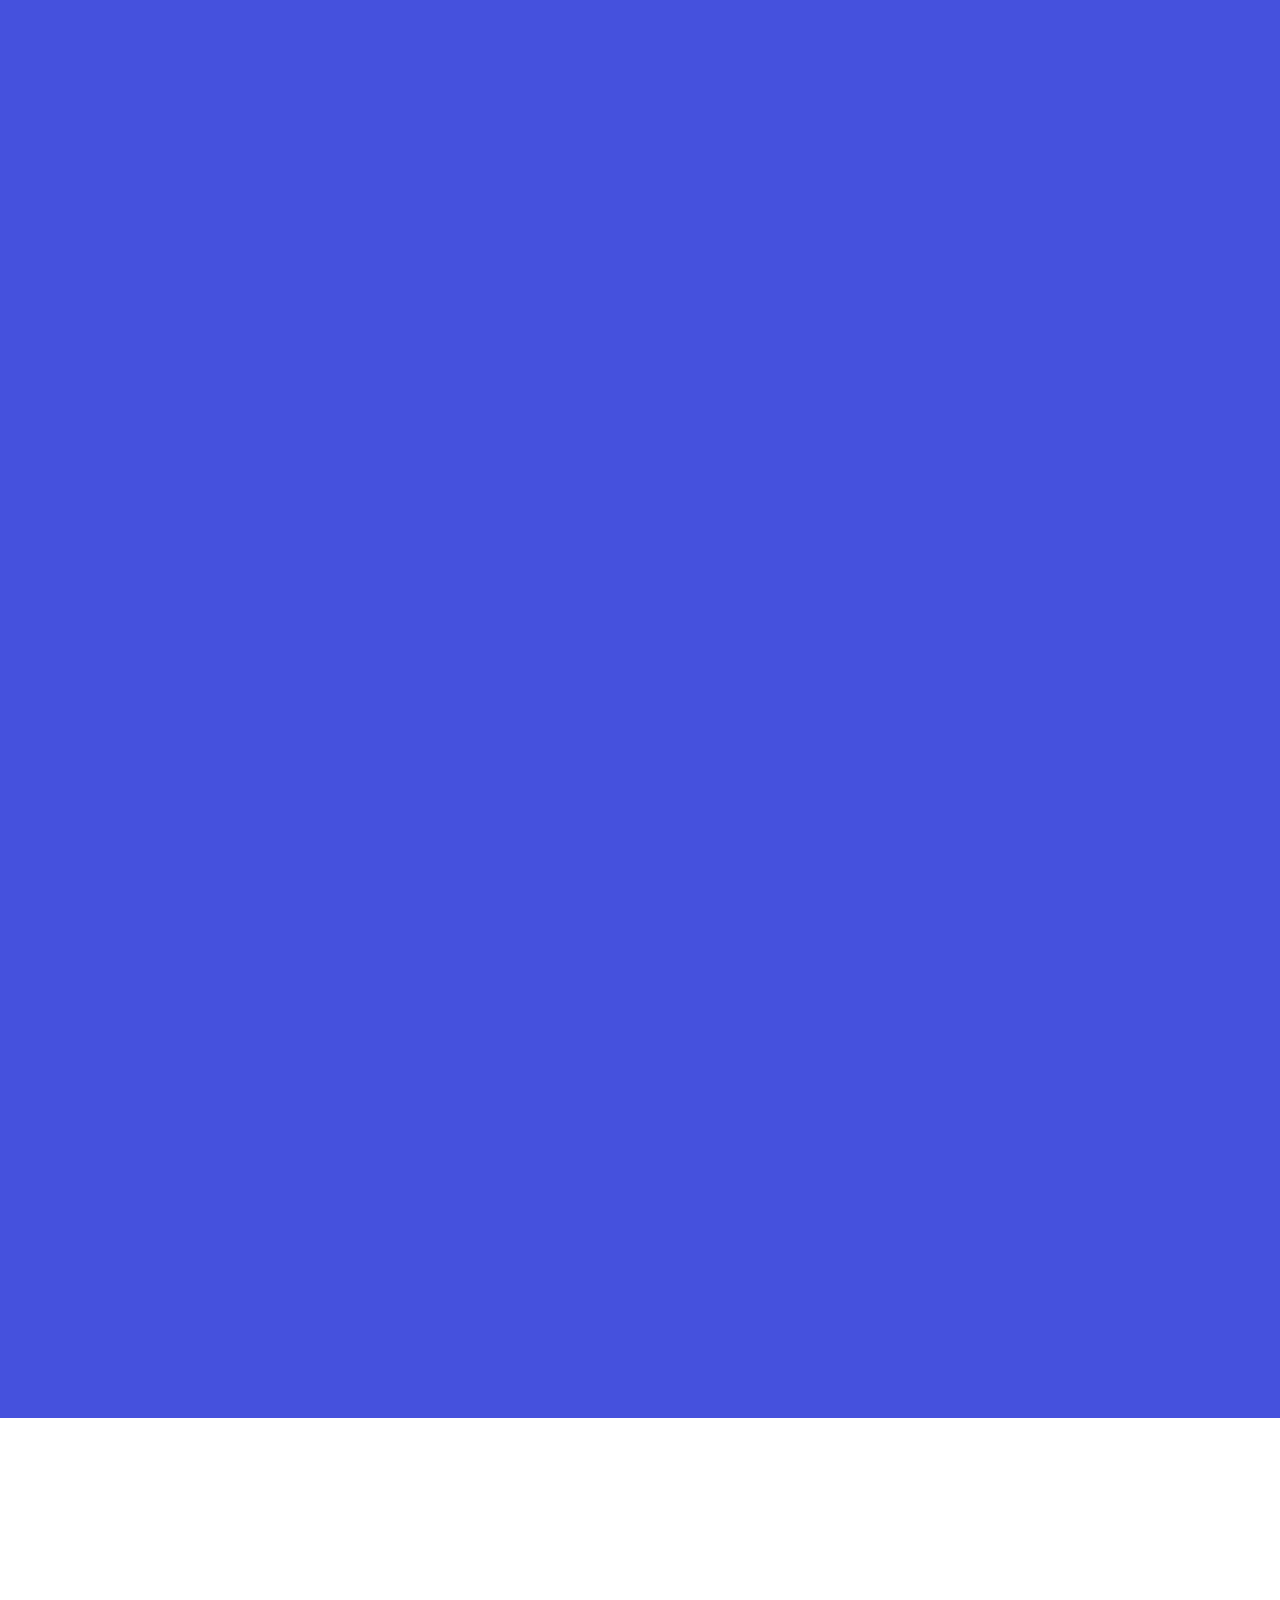
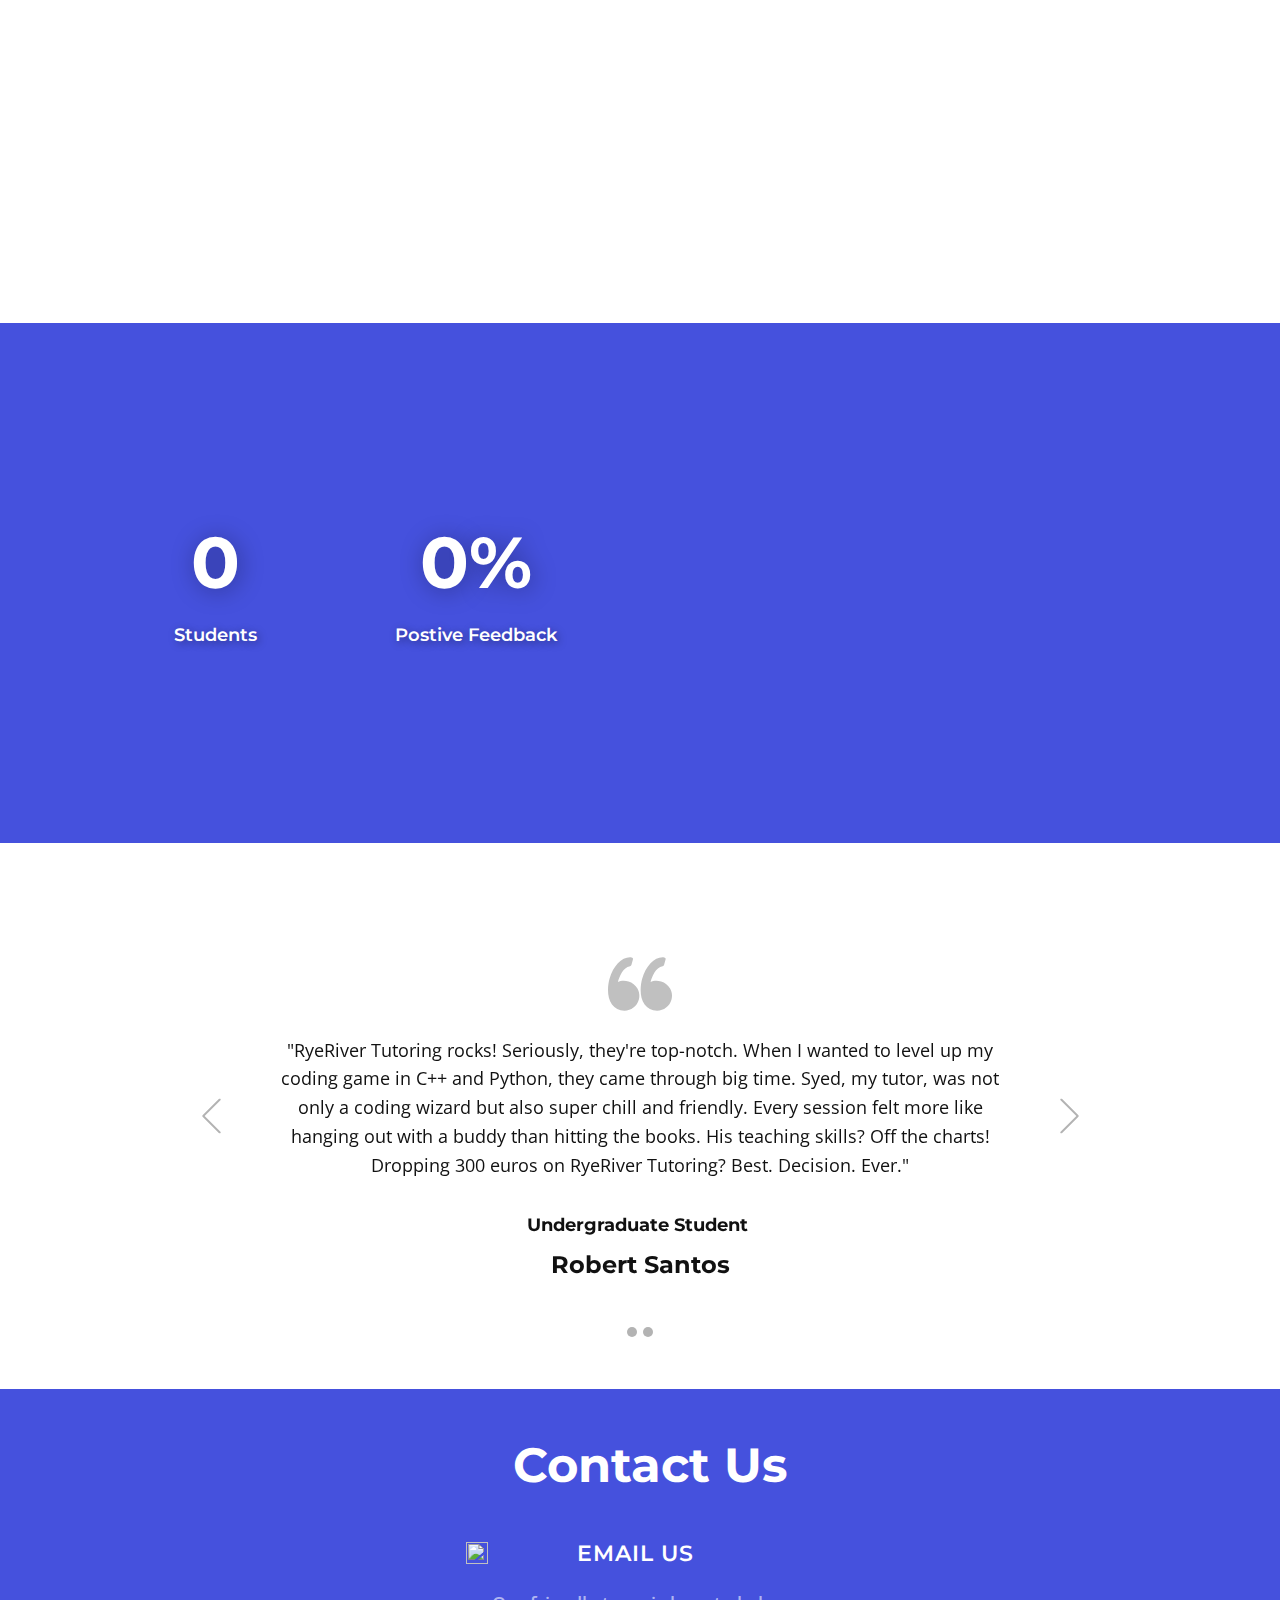
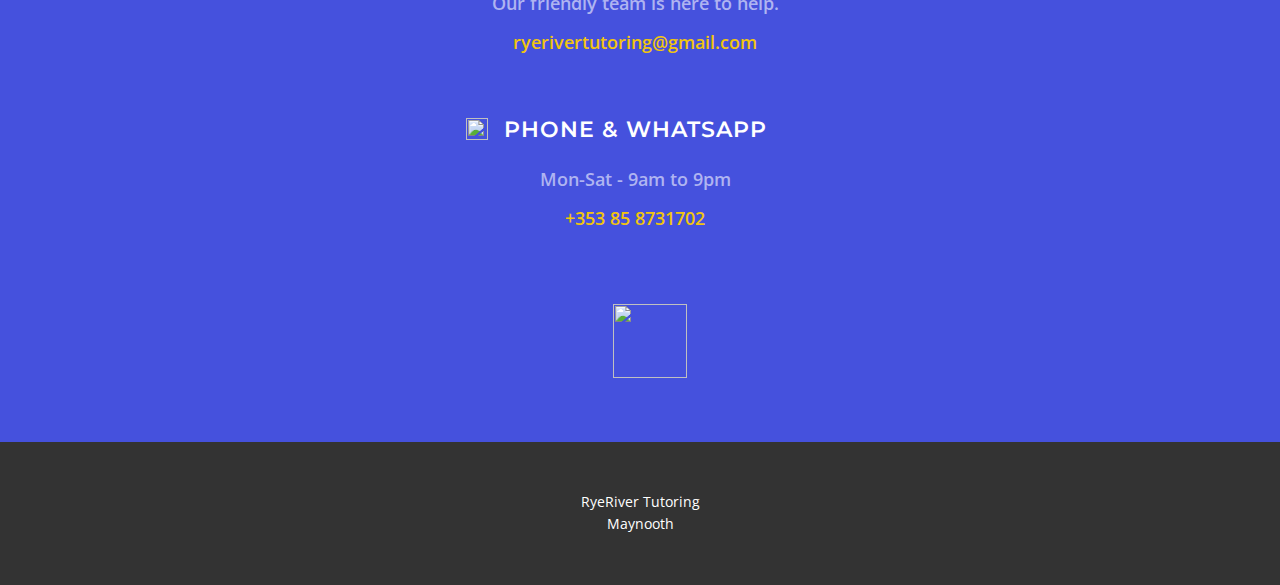
==== commit f7306fb5: "Update index.html" ====
--- a/index.html
+++ b/index.html
@@ -310,20 +310,6 @@
     <footer class="u-align-center u-clearfix u-footer u-grey-80 u-footer" id="sec-9c10"><div class="u-clearfix u-sheet u-sheet-1">
         <p class="u-small-text u-text u-text-variant u-text-1">RyeRiver Tutoring<br>Maynooth
         </p>
-      </div></footer>
-    <section class="u-backlink u-clearfix u-grey-80">
-      <a class="u-link" href="https://nicepage.com/templates" target="_blank">
-        <span>Free Templates</span>
-      </a>
-      <p class="u-text">
-        <span>created with</span>
-      </p>
-      <a class="u-link" href="https://nicepage.com/html-website-builder" target="_blank">
-        <span>HTML Builder</span>
-      </a>. 
-    </section><span style="height: 64px; width: 64px; margin-left: 0px; margin-right: auto; margin-top: 0px; background-image: none; right: 20px; bottom: 20px; padding: 15px" class="u-back-to-top u-icon u-icon-circle u-opacity u-opacity-85 u-palette-2-base u-spacing-15" data-href="#">
-        <svg class="u-svg-link" preserveAspectRatio="xMidYMin slice" viewBox="0 0 551.13 551.13"><use xmlns:xlink="http://www.w3.org/1999/xlink" xlink:href="#svg-1d98"></use></svg>
-        <svg class="u-svg-content" enable-background="new 0 0 551.13 551.13" viewBox="0 0 551.13 551.13" xmlns="http://www.w3.org/2000/svg" id="svg-1d98"><path d="m275.565 189.451 223.897 223.897h51.668l-275.565-275.565-275.565 275.565h51.668z"></path></svg>
-    </span>
-  
-</body></html>+      </div>
+    </footer>
+</body></html>
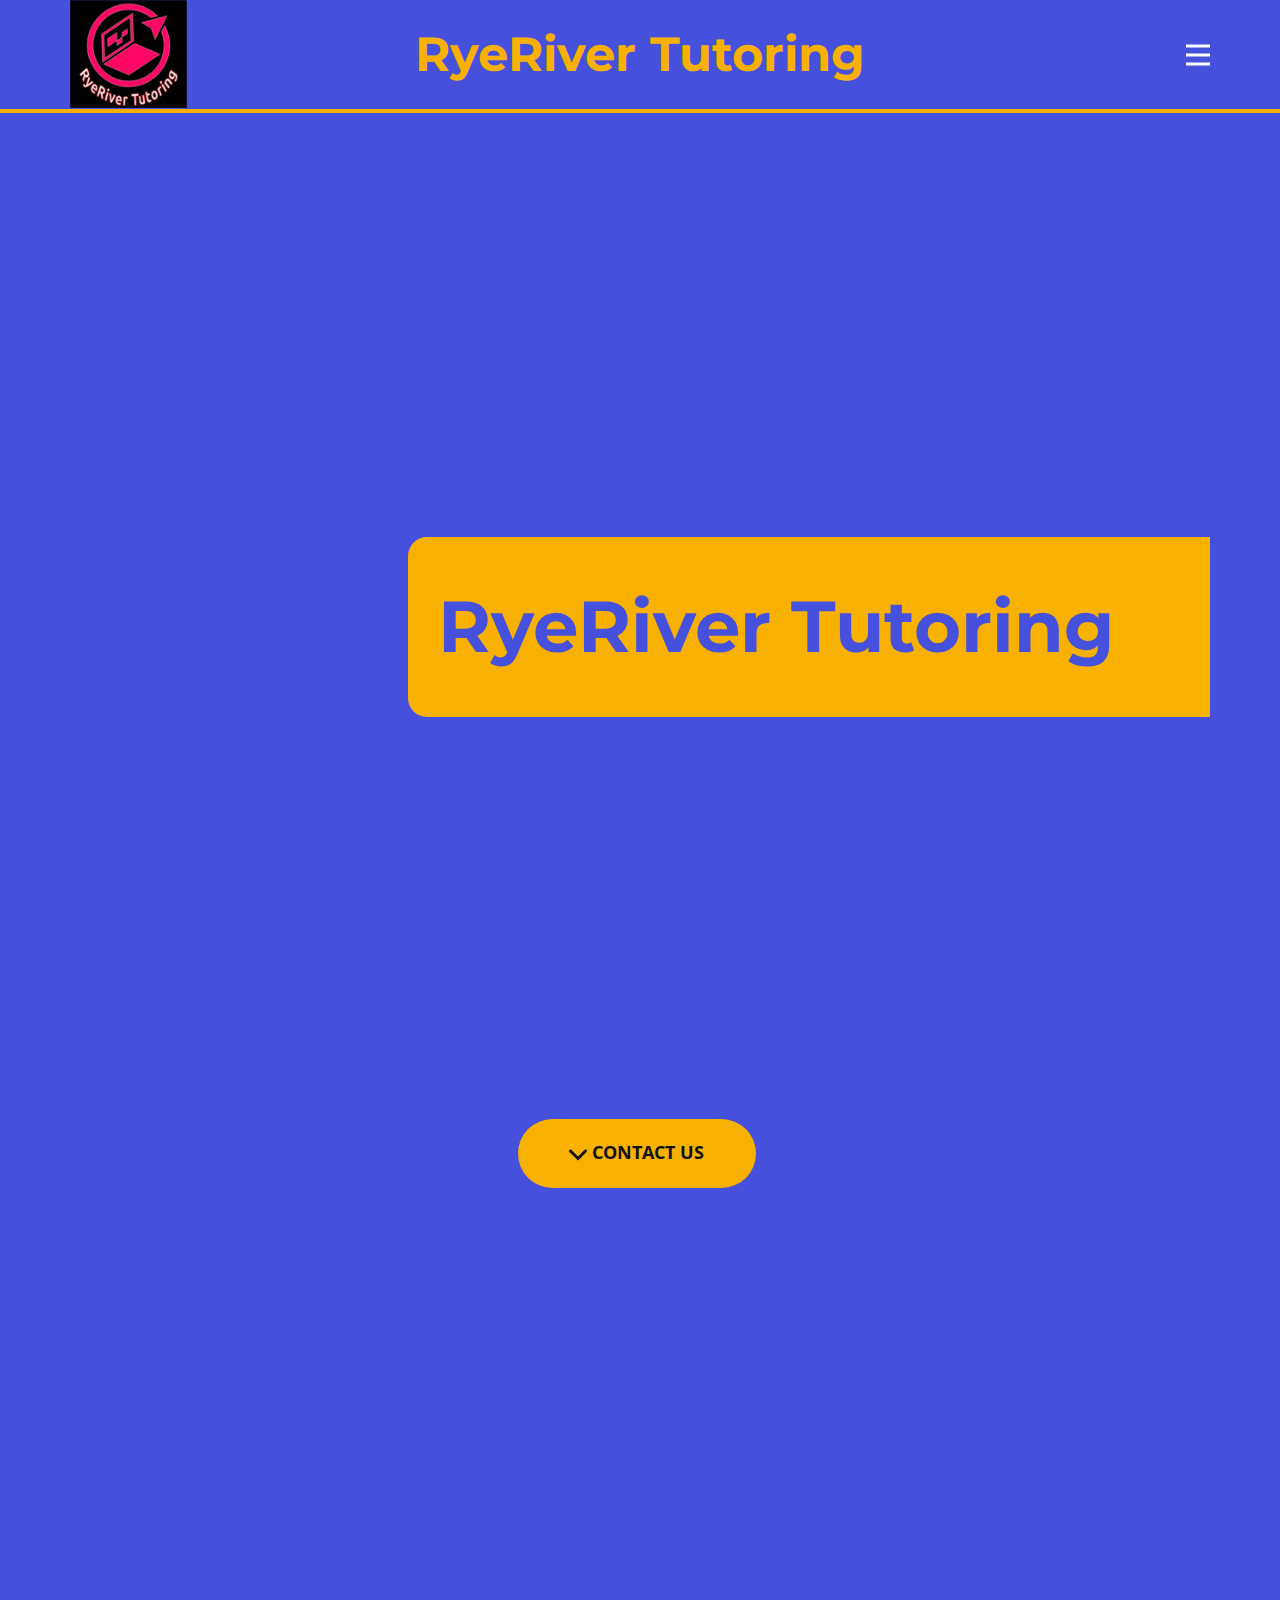
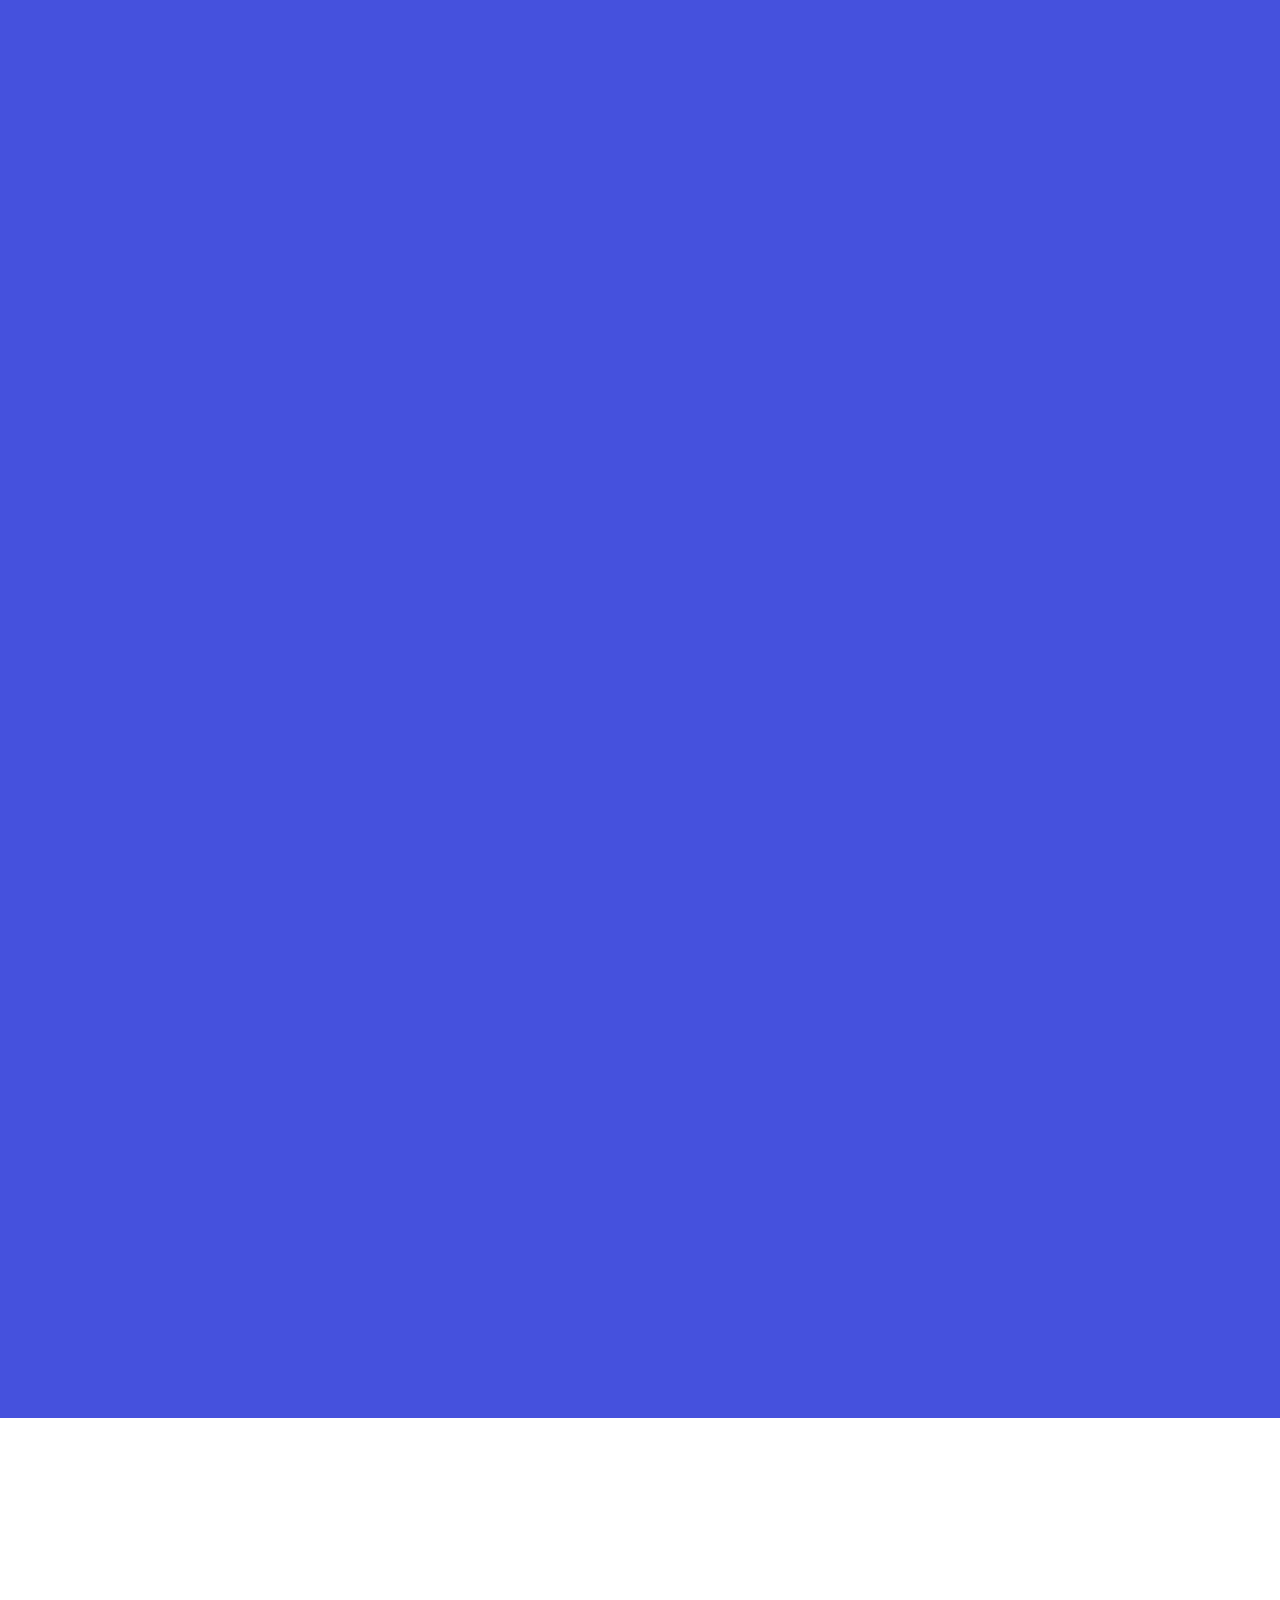
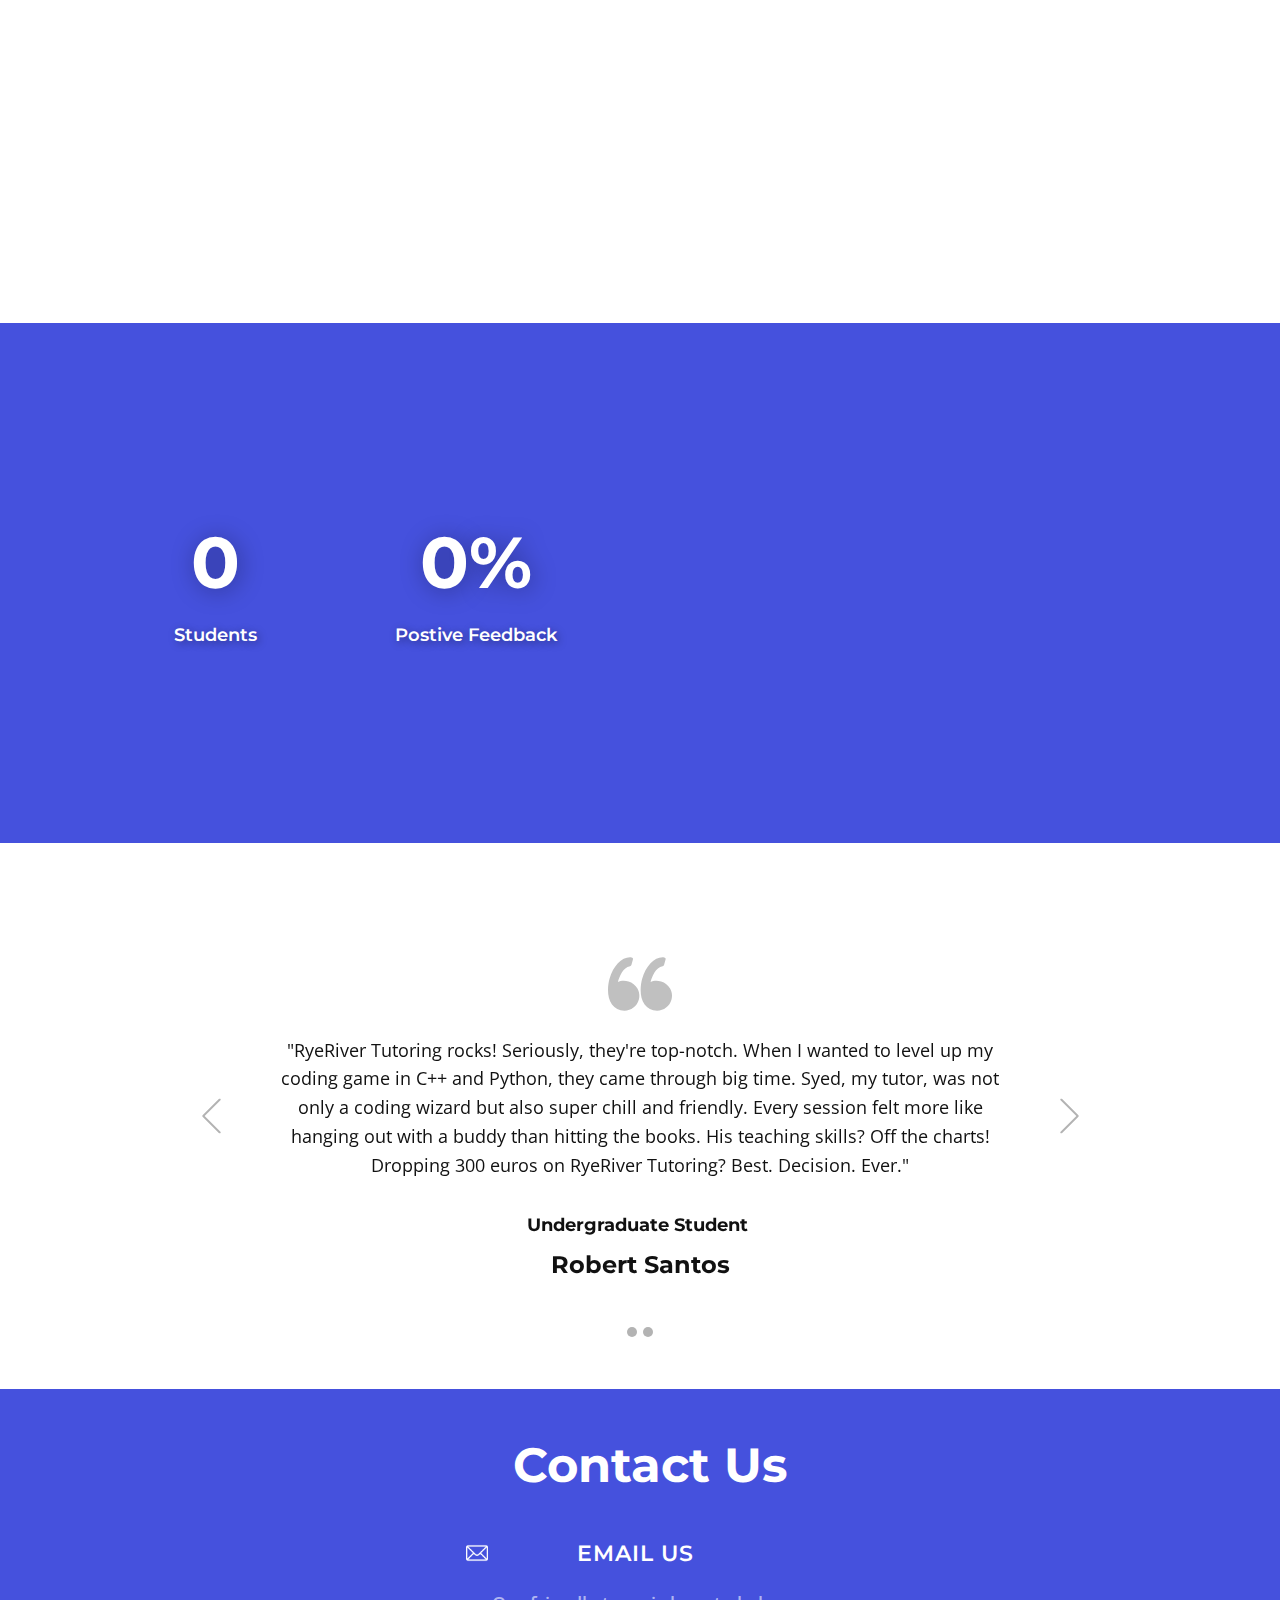
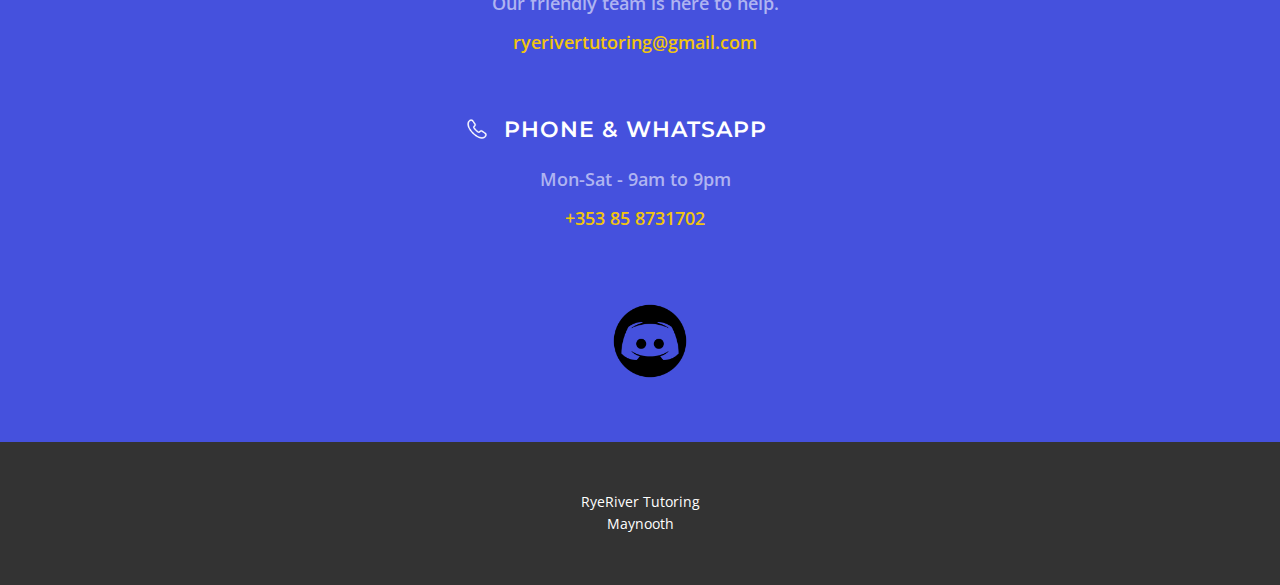
==== commit e8254ac7: "Update index.html" ====
--- a/index.html
+++ b/index.html
@@ -25,7 +25,7 @@
 		"@context": "http://schema.org",
 		"@type": "Organization",
 		"name": "",
-		"logo": "images/log1.png"
+		"logo": "log1.png"
 }</script>
     <meta name="theme-color" content="#4551dd">
     <meta property="og:title" content="Home">
@@ -33,7 +33,7 @@
   <meta data-intl-tel-input-cdn-path="intlTelInput/"></head>
   <body data-home-page="Home.html" data-home-page-title="Home" data-path-to-root="./" data-include-products="false" class="u-body u-xl-mode" data-lang="en"><header class="u-border-4 u-border-no-left u-border-no-right u-border-no-top u-border-palette-2-base u-clearfix u-header u-palette-1-base u-header" id="sec-fe69"><div class="u-clearfix u-sheet u-sheet-1">
         <a href="Home.html" class="u-align-left u-image u-logo u-image-1" data-image-width="150" data-image-height="138" title="Home">
-          <img src="images/log1.png" class="u-logo-image u-logo-image-1">
+          <img src="log1.png" class="u-logo-image u-logo-image-1">
         </a>
         <h1 class="u-align-center u-text u-text-default u-text-palette-2-base u-text-1">RyeRiver Tutoring</h1>
         <nav class="u-menu u-menu-hamburger u-offcanvas u-menu-1" data-responsive-from="XL">
@@ -75,7 +75,7 @@
         <div class="u-list u-list-1">
           <div class="u-repeater u-repeater-1">
             <div class="u-align-center u-container-style u-list-item u-radius-20 u-repeater-item u-shape-round u-video-cover u-white u-list-item-1" data-animation-name="customAnimationIn" data-animation-duration="1500" data-animation-delay="750">
-              <div class="u-container-layout u-similar-container u-valign-bottom u-container-layout-2"><span class="u-align-center-md u-align-center-sm u-align-center-xs u-file-icon u-icon u-icon-circle u-palette-2-base u-text-palette-1-base u-icon-1" data-animation-name="customAnimationIn" data-animation-duration="1750" data-animation-delay="500"><img src="images/4457024-0dae3a9c.png" alt=""></span>
+              <div class="u-container-layout u-similar-container u-valign-bottom u-container-layout-2"><span class="u-align-center-md u-align-center-sm u-align-center-xs u-file-icon u-icon u-icon-circle u-palette-2-base u-text-palette-1-base u-icon-1" data-animation-name="customAnimationIn" data-animation-duration="1750" data-animation-delay="500"><img src="4457024-0dae3a9c.png" alt=""></span>
                 <h4 class="u-align-center u-text u-text-palette-1-base u-text-2">Coding</h4>
               </div>
             </div>
@@ -86,7 +86,7 @@
               </div>
             </div>
             <div class="u-align-center u-container-style u-list-item u-radius-20 u-repeater-item u-shape-round u-video-cover u-white u-list-item-3" data-animation-name="customAnimationIn" data-animation-duration="1500" data-animation-delay="750">
-              <div class="u-container-layout u-similar-container u-valign-bottom u-container-layout-4"><span class="u-align-center-md u-align-center-sm u-align-center-xs u-file-icon u-icon u-icon-circle u-palette-2-base u-text-palette-1-base u-icon-3" data-animation-name="customAnimationIn" data-animation-duration="1750" data-animation-delay="500"><img src="images/840781-a29e2588.png" alt=""></span>
+              <div class="u-container-layout u-similar-container u-valign-bottom u-container-layout-4"><span class="u-align-center-md u-align-center-sm u-align-center-xs u-file-icon u-icon u-icon-circle u-palette-2-base u-text-palette-1-base u-icon-3" data-animation-name="customAnimationIn" data-animation-duration="1750" data-animation-delay="500"><img src="840781-a29e2588.png" alt=""></span>
                 <h4 class="u-align-center u-text u-text-palette-1-base u-text-4"> Science<br>
                 </h4>
               </div>
@@ -138,7 +138,7 @@
           <div class="u-repeater u-repeater-1">
             <div class="u-align-center u-container-style u-list-item u-radius-20 u-repeater-item u-shape-round u-video-cover u-white u-list-item-1" data-animation-name="customAnimationIn" data-animation-duration="1500" data-animation-delay="750">
               <div class="u-container-layout u-similar-container u-container-layout-1">
-                <img class="u-expanded-width u-image u-image-round u-radius-15 u-image-1" src="images/Screenshot2024-04-28190038.png" alt="" data-image-width="248" data-image-height="286">
+                <img class="u-expanded-width u-image u-image-round u-radius-15 u-image-1" src="Screenshot2024-04-28190038.png" alt="" data-image-width="248" data-image-height="286">
                 <h5 class="u-hover-feature u-text u-text-2">Aidan</h5>
                 <p class="u-hover-feature u-text u-text-3">BSc. Chemistry<br>
                   <br>Math, Chemisty, Biology, Irish &amp; Music
@@ -147,7 +147,7 @@
             </div>
             <div class="u-align-center u-container-style u-list-item u-radius-20 u-repeater-item u-shape-round u-white u-list-item-2" data-animation-name="customAnimationIn" data-animation-duration="1500" data-animation-delay="750">
               <div class="u-container-layout u-similar-container u-container-layout-2">
-                <img class="u-expanded-width u-image u-image-round u-radius-15 u-image-2" src="images/Image.jpeg" alt="" data-image-width="1502" data-image-height="1968">
+                <img class="u-expanded-width u-image u-image-round u-radius-15 u-image-2" src="Image.jpeg" alt="" data-image-width="1502" data-image-height="1968">
                 <h5 class="u-hover-feature u-text u-text-4">Syed</h5>
                 <p class="u-hover-feature u-text u-text-5">BSc. Computer Science &amp; Statistics<br>MSc. Electronics Engineering<br>
                   <br>Maths &amp; Coding&nbsp;<br>(Python, Java, C++, Javascript and more)
@@ -156,7 +156,7 @@
             </div>
             <div class="u-align-center u-container-style u-list-item u-radius-20 u-repeater-item u-shape-round u-video-cover u-white u-list-item-3" data-animation-name="customAnimationIn" data-animation-duration="1500" data-animation-delay="750">
               <div class="u-container-layout u-similar-container u-container-layout-3">
-                <img class="u-expanded-width u-image u-image-round u-radius-15 u-image-3" src="images/Image_20240428173806.png" alt="" data-image-width="284" data-image-height="271">
+                <img class="u-expanded-width u-image u-image-round u-radius-15 u-image-3" src="Image_20240428173806.png" alt="" data-image-width="284" data-image-height="271">
                 <h5 class="u-hover-feature u-text u-text-6">Yena</h5>
                 <p class="u-hover-feature u-text u-text-7">BA. Chinese Studies<br>Masters. Accounting<br>
                   <br>Chinese and business studies
@@ -277,7 +277,7 @@
                 <div class="u-align-center u-list u-list-1">
                   <div class="u-repeater u-repeater-1">
                     <div class="u-container-style u-list-item u-repeater-item u-shape-rectangle">
-                      <div class="u-container-layout u-similar-container u-valign-top-xl u-container-layout-2"><span class="u-align-left u-file-icon u-icon u-text-white u-icon-1"><img src="images/646094-23388df3.png" alt=""></span>
+                      <div class="u-container-layout u-similar-container u-valign-top-xl u-container-layout-2"><span class="u-align-left u-file-icon u-icon u-text-white u-icon-1"><img src="646094-23388df3.png" alt=""></span>
                         <h5 class="u-align-center u-text u-text-2">Email US</h5>
                         <p class="u-align-center u-text u-text-palette-1-light-2 u-text-3">Our friendly team is here to help.<br>
                           <a href="mailto:ryerivertutoring@gmail.com?subject=Customer%20Query" class="u-active-none u-border-1 u-border-active-palette-3-base u-border-hover-palette-3-base u-border-no-left u-border-no-right u-border-no-top u-border-palette-1-base u-bottom-left-radius-0 u-bottom-right-radius-0 u-btn u-button-link u-button-style u-hover-none u-none u-radius-0 u-text-active-palette-3-base u-text-hover-palette-3-base u-text-palette-3-base u-top-left-radius-0 u-top-right-radius-0 u-btn-1">ryerivertutoring@gmail.com </a>
@@ -285,7 +285,7 @@
                       </div>
                     </div>
                     <div class="u-container-style u-list-item u-repeater-item u-shape-rectangle">
-                      <div class="u-container-layout u-similar-container u-valign-top-xl u-container-layout-3"><span class="u-align-left u-file-icon u-icon u-text-white u-icon-2"><img src="images/8066424-eec24b29.png" alt=""></span>
+                      <div class="u-container-layout u-similar-container u-valign-top-xl u-container-layout-3"><span class="u-align-left u-file-icon u-icon u-text-white u-icon-2"><img src="8066424-eec24b29.png" alt=""></span>
                         <h5 class="u-align-center u-text u-text-4">Phone &amp; Whatsapp</h5>
                         <p class="u-align-center u-text u-text-palette-1-light-2 u-text-5"> Mon-Sat - 9am to 9pm<br>
                           <a href="tel:+353 85 8731702" class="u-active-none u-border-1 u-border-active-palette-3-base u-border-hover-palette-3-base u-border-no-left u-border-no-right u-border-no-top u-border-palette-1-base u-btn u-button-link u-button-style u-hover-none u-none u-text-active-palette-3-base u-text-hover-palette-3-base u-text-palette-3-base u-btn-2" data-animation-name="" data-animation-duration="0" data-animation-delay="0" data-animation-direction="">+353 85 8731702</a>
@@ -295,7 +295,7 @@
                   </div>
                 </div>
                 <div class="u-align-center u-social-icons u-spacing-17 u-social-icons-1">
-                  <a class="u-social-url" target="_blank" data-type="Custom" title="Discord RyeRiverTutoring" href="https://discord.gg/K6fmNkSF"><span class="u-file-icon u-icon u-social-custom u-social-icon u-icon-3"><img src="images/3670325.png" alt=""></span>
+                  <a class="u-social-url" target="_blank" data-type="Custom" title="Discord RyeRiverTutoring" href="https://discord.gg/K6fmNkSF"><span class="u-file-icon u-icon u-social-custom u-social-icon u-icon-3"><img src="3670325.png" alt=""></span>
                   </a>
                 </div>
               </div>
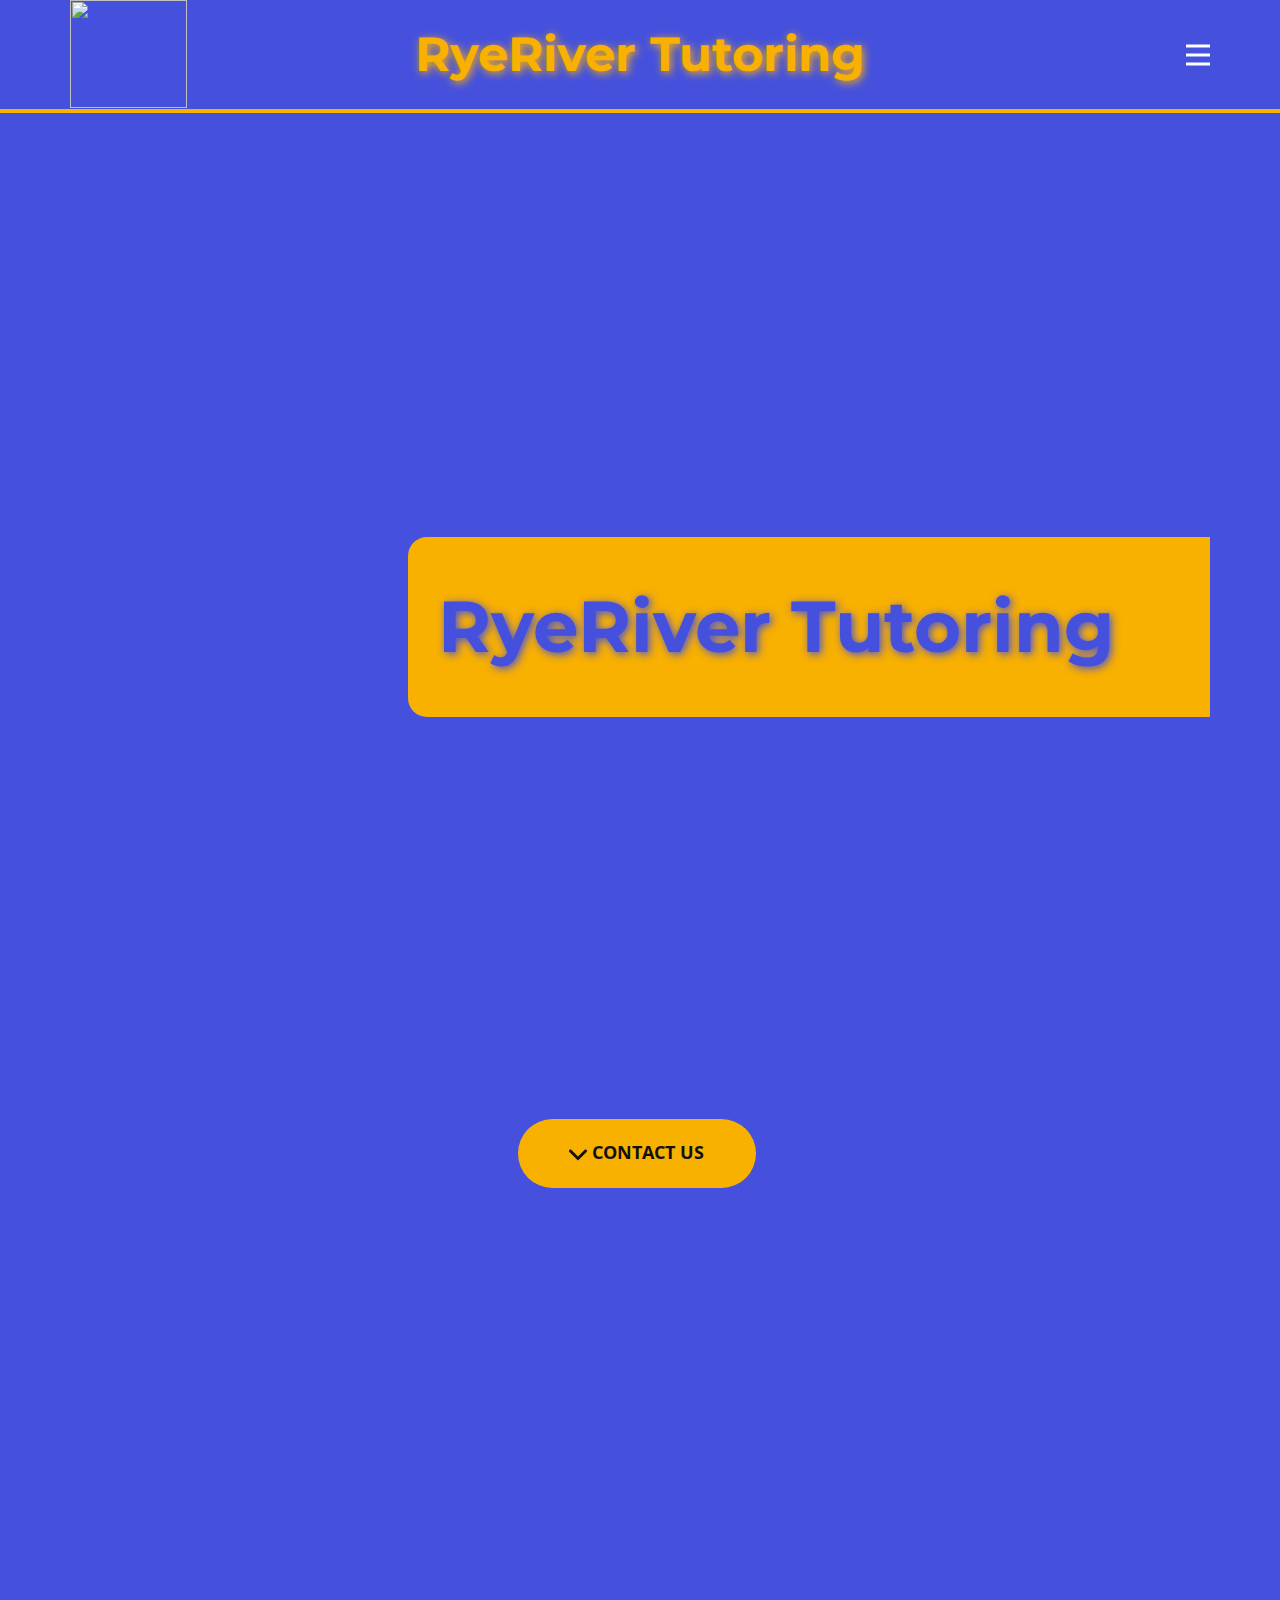
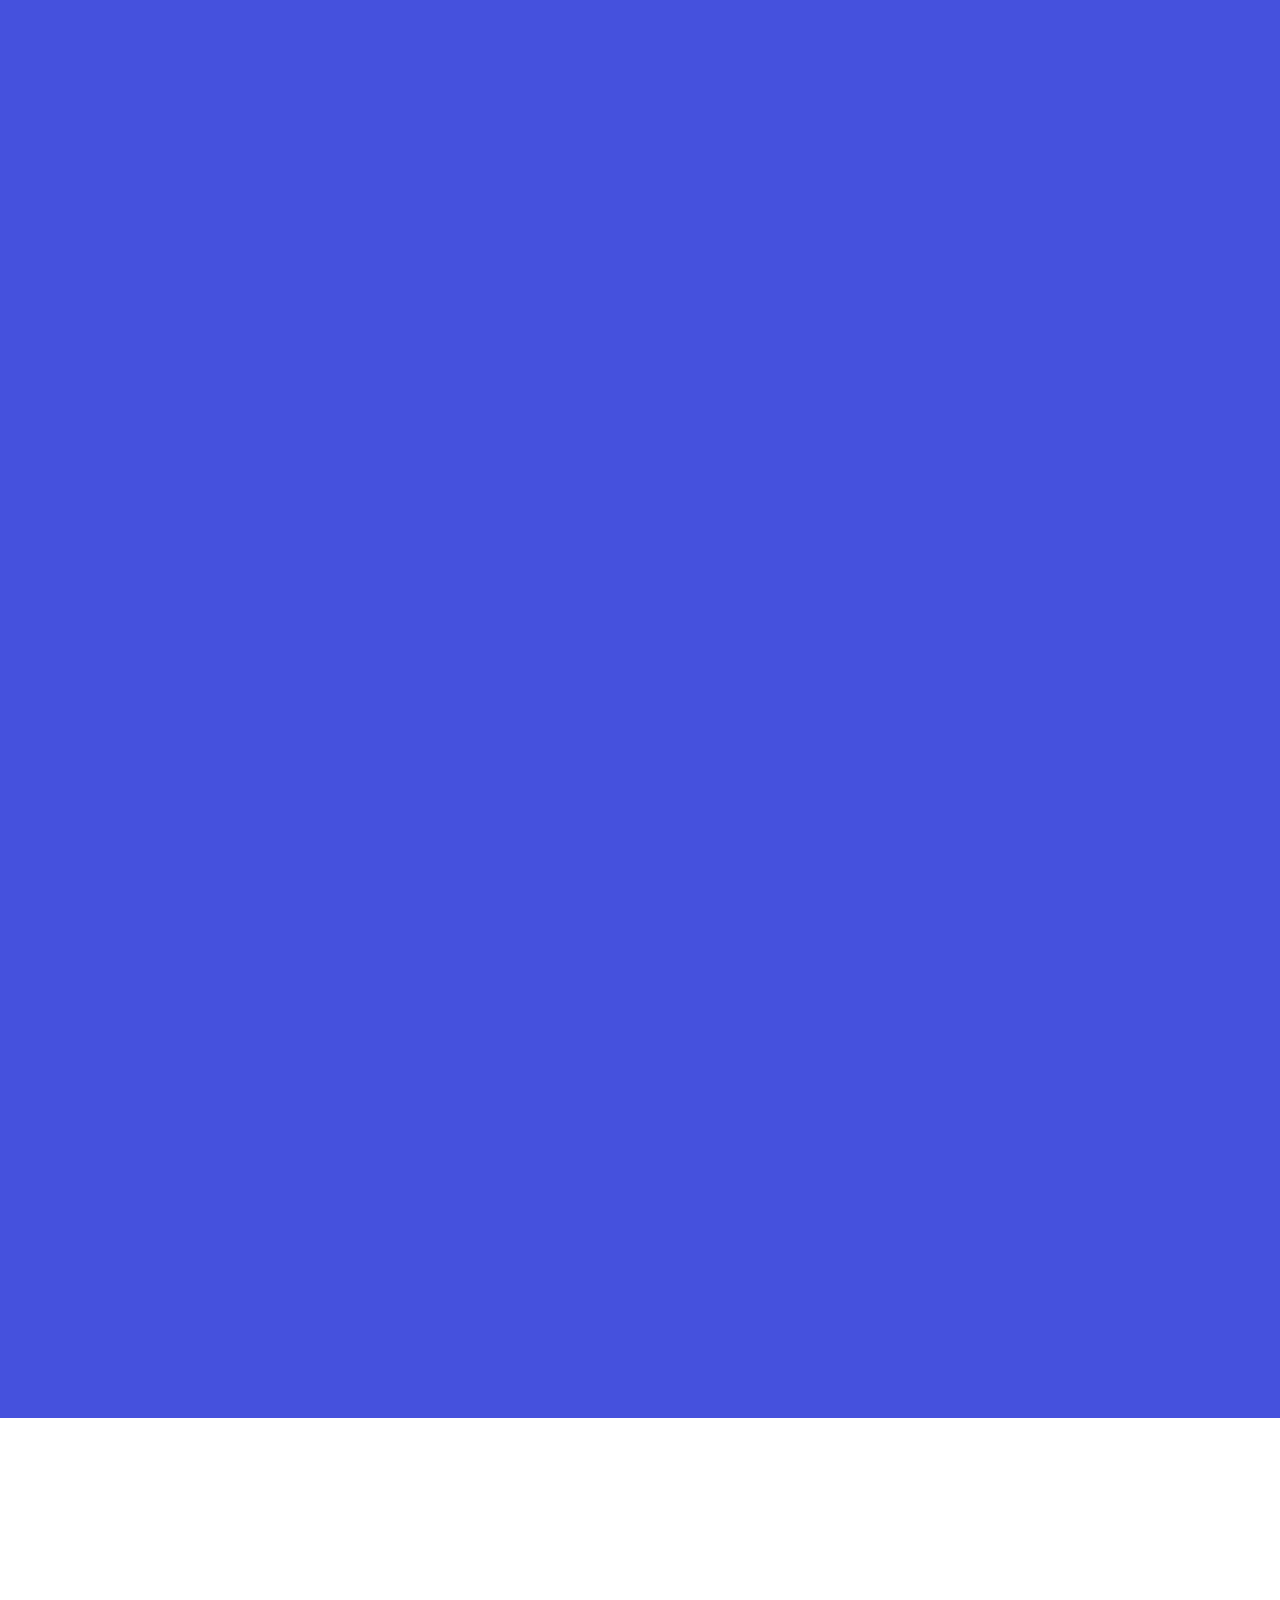
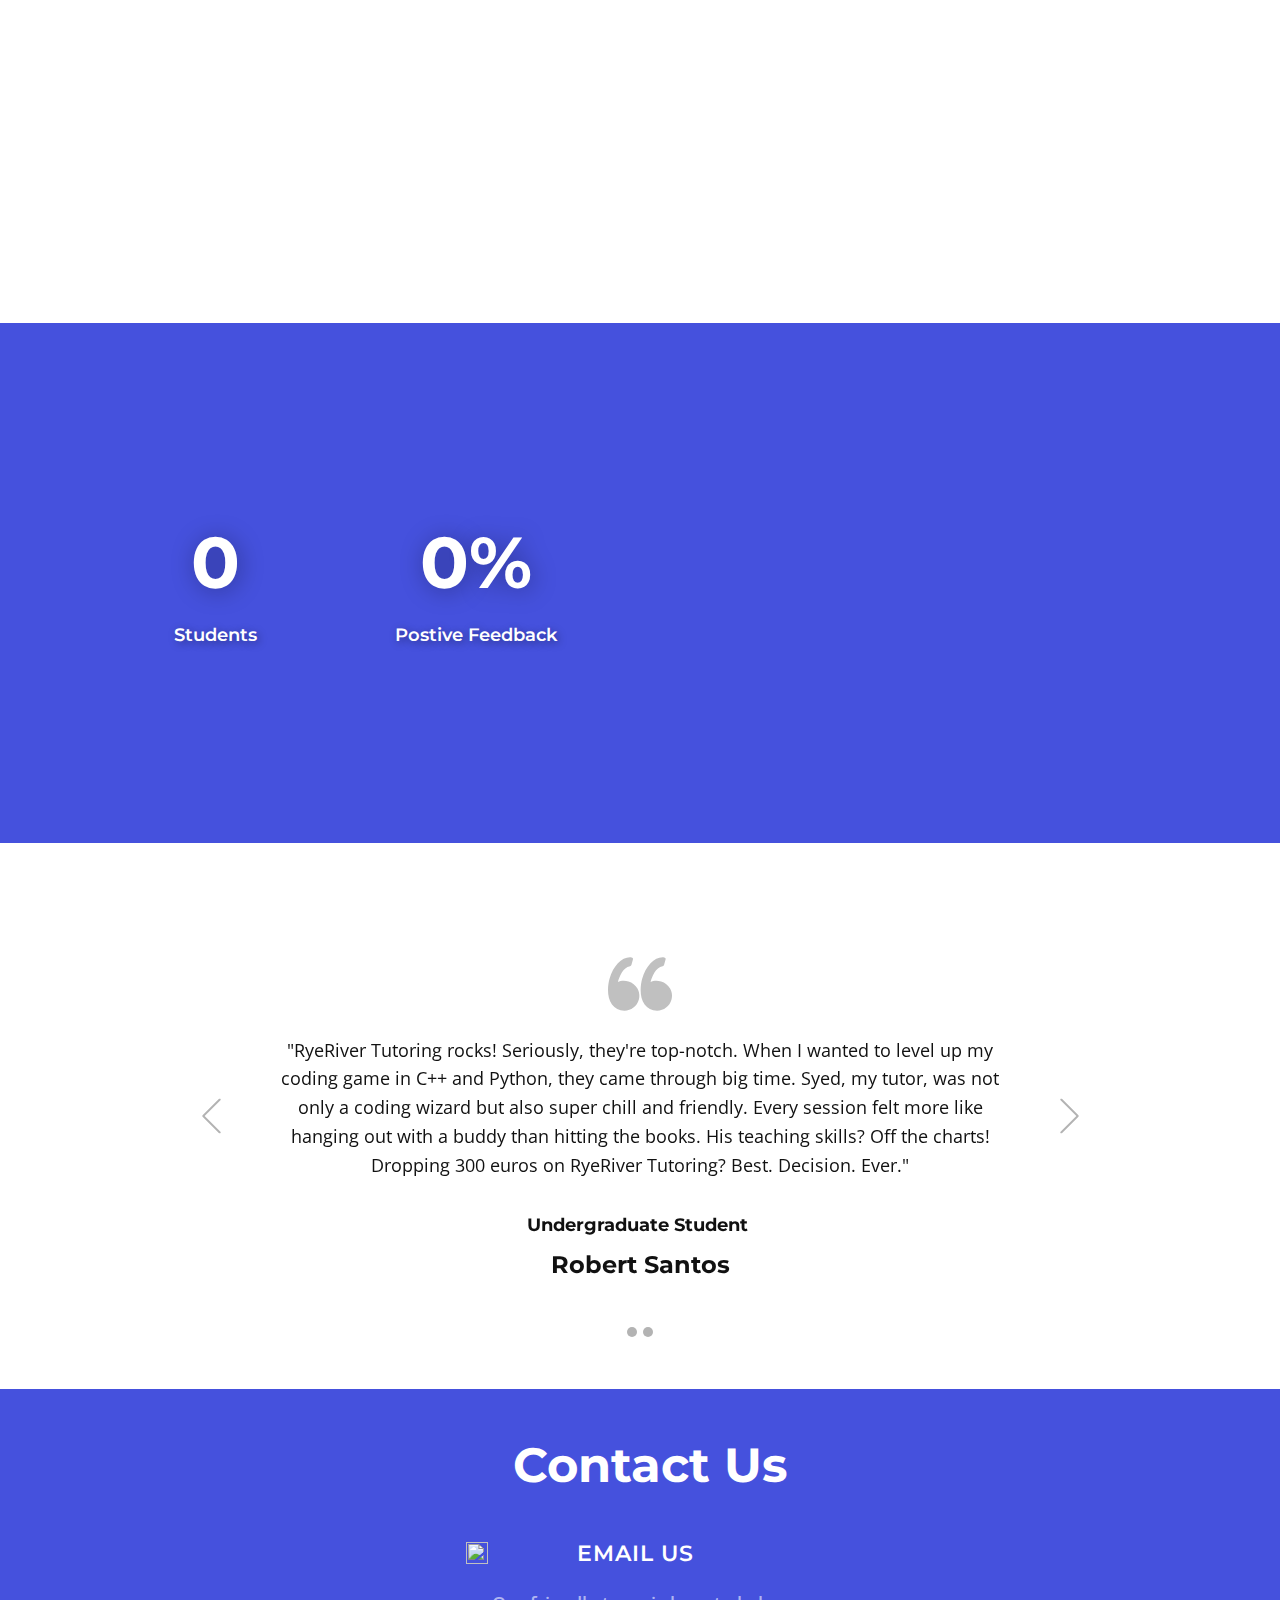
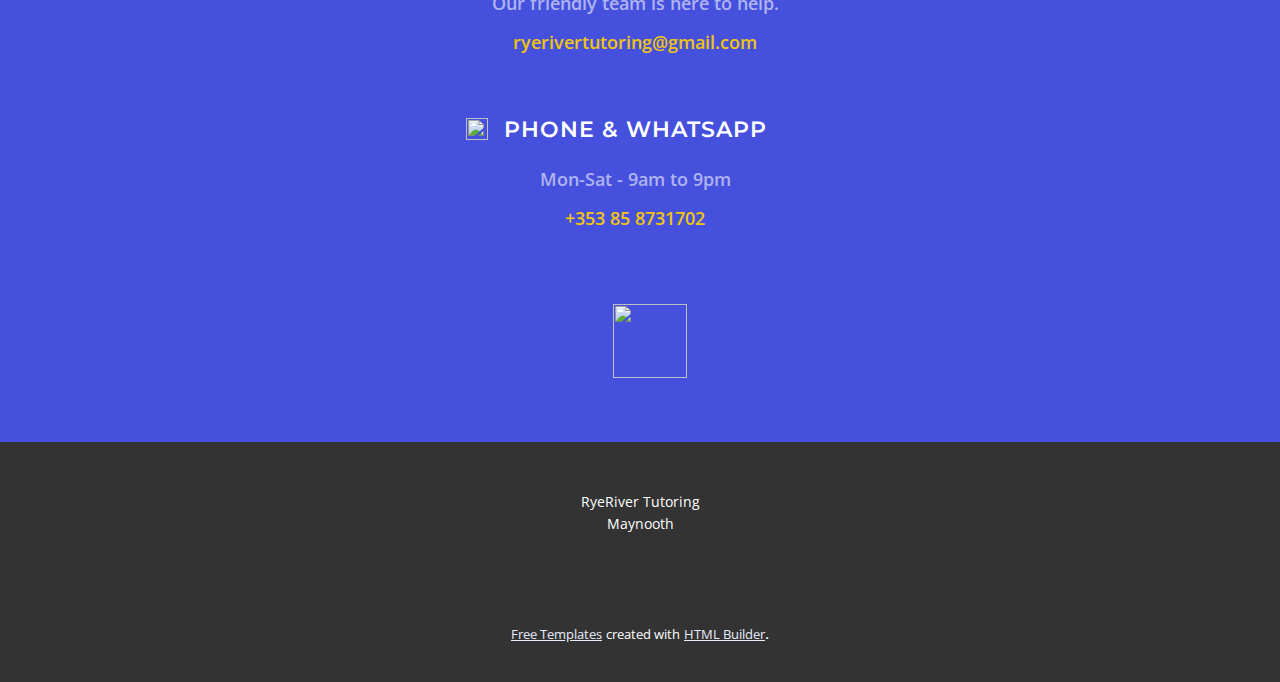
==== commit 6746a807: "Add files via upload" ====
--- a/index.html
+++ b/index.html
@@ -25,15 +25,15 @@
 		"@context": "http://schema.org",
 		"@type": "Organization",
 		"name": "",
-		"logo": "log1.png"
+		"logo": "images/log1.png"
 }</script>
     <meta name="theme-color" content="#4551dd">
     <meta property="og:title" content="Home">
     <meta property="og:type" content="website">
   <meta data-intl-tel-input-cdn-path="intlTelInput/"></head>
   <body data-home-page="Home.html" data-home-page-title="Home" data-path-to-root="./" data-include-products="false" class="u-body u-xl-mode" data-lang="en"><header class="u-border-4 u-border-no-left u-border-no-right u-border-no-top u-border-palette-2-base u-clearfix u-header u-palette-1-base u-header" id="sec-fe69"><div class="u-clearfix u-sheet u-sheet-1">
-        <a href="Home.html" class="u-align-left u-image u-logo u-image-1" data-image-width="150" data-image-height="138" title="Home">
-          <img src="log1.png" class="u-logo-image u-logo-image-1">
+        <a href="Home.html" class="u-align-center-sm u-align-center-xs u-align-left-lg u-align-left-md u-align-left-xl u-image u-logo u-image-1" data-image-width="150" data-image-height="138" title="Home">
+          <img src="images/log1.png" class="u-logo-image u-logo-image-1">
         </a>
         <h1 class="u-align-center u-text u-text-default u-text-palette-2-base u-text-1">RyeRiver Tutoring</h1>
         <nav class="u-menu u-menu-hamburger u-offcanvas u-menu-1" data-responsive-from="XL">
@@ -75,18 +75,18 @@
         <div class="u-list u-list-1">
           <div class="u-repeater u-repeater-1">
             <div class="u-align-center u-container-style u-list-item u-radius-20 u-repeater-item u-shape-round u-video-cover u-white u-list-item-1" data-animation-name="customAnimationIn" data-animation-duration="1500" data-animation-delay="750">
-              <div class="u-container-layout u-similar-container u-valign-bottom u-container-layout-2"><span class="u-align-center-md u-align-center-sm u-align-center-xs u-file-icon u-icon u-icon-circle u-palette-2-base u-text-palette-1-base u-icon-1" data-animation-name="customAnimationIn" data-animation-duration="1750" data-animation-delay="500"><img src="4457024-0dae3a9c.png" alt=""></span>
+              <div class="u-container-layout u-similar-container u-valign-bottom-lg u-valign-bottom-md u-valign-bottom-xl u-container-layout-2"><span class="u-align-center-md u-align-center-sm u-align-center-xs u-file-icon u-icon u-icon-circle u-palette-2-base u-text-palette-1-base u-icon-1" data-animation-name="customAnimationIn" data-animation-duration="1750" data-animation-delay="500"><img src="images/4457024-0dae3a9c.png" alt=""></span>
                 <h4 class="u-align-center u-text u-text-palette-1-base u-text-2">Coding</h4>
               </div>
             </div>
             <div class="u-container-style u-list-item u-radius-20 u-repeater-item u-shape-round u-video-cover u-white u-list-item-2" data-animation-name="customAnimationIn" data-animation-duration="1500" data-animation-delay="750">
-              <div class="u-container-layout u-similar-container u-valign-bottom u-container-layout-3"><span class="u-align-center-md u-align-center-sm u-align-center-xs u-icon u-icon-circle u-palette-2-base u-text-palette-1-base u-icon-2" data-animation-name="customAnimationIn" data-animation-duration="1750" data-animation-delay="500"><svg class="u-svg-link" preserveAspectRatio="xMidYMin slice" viewBox="0 0 512.174 512.174" style=""><use xmlns:xlink="http://www.w3.org/1999/xlink" xlink:href="#svg-e17f"></use></svg><svg class="u-svg-content" viewBox="0 0 512.174 512.174" id="svg-e17f"><g><path d="m497.174 229.244c8.284 0 15-6.716 15-15v-199.04c0-8.284-6.716-15-15-15h-197.403c-8.284 0-15 6.716-15 15v84.521h-57.092v-84.521c0-8.284-6.716-15-15-15h-197.405c-8.284 0-15 6.716-15 15v199.04c0 8.284 6.716 15 15 15h83.702v53.685h-83.976c-8.284 0-15 6.716-15 15v199.04c0 8.284 6.716 15 15 15h197.404c8.284 0 15-6.716 15-15v-84.521h57.366v84.521c0 8.284 6.716 15 15 15h197.403c8.284 0 15-6.716 15-15v-199.04c0-8.284-6.716-15-15-15h-83.702v-53.685zm-182.403-199.04h167.403v169.04h-167.403zm-284.497 0h167.404v169.04h-167.404zm167.13 451.765h-167.404v-169.04h167.404zm284.77 0h-167.403v-169.04h167.403zm-98.702-199.04h-83.701c-8.284 0-15 6.716-15 15v84.52h-57.366v-84.52c0-8.284-6.716-15-15-15h-83.428v-53.685h83.702c8.284 0 15-6.716 15-15v-84.52h57.092v84.52c0 8.284 6.716 15 15 15h83.701z"></path><path d="m128.977 152.277v-22.753h22.877c8.284 0 15-6.716 15-15s-6.716-15-15-15h-22.877v-22.753c0-8.284-6.716-15-15-15s-15 6.716-15 15v22.753h-22.877c-8.284 0-15 6.716-15 15s6.716 15 15 15h22.877v22.753c0 8.284 6.716 15 15 15s15-6.716 15-15z"></path><path d="m382.277 360.13c-5.868-5.848-15.364-5.834-21.213.035-5.849 5.867-5.833 15.364.035 21.213l16.124 16.071-16.123 16.071c-5.868 5.849-5.884 15.346-.035 21.213 2.931 2.94 6.777 4.411 10.624 4.411 3.83 0 7.662-1.458 10.589-4.376l16.194-16.141 16.194 16.141c2.928 2.918 6.758 4.376 10.589 4.376 3.847 0 7.693-1.471 10.624-4.411 5.849-5.867 5.833-15.364-.035-21.213l-16.124-16.071 16.124-16.071c5.868-5.849 5.884-15.346.035-21.213-5.85-5.868-15.347-5.884-21.213-.035l-16.194 16.141z"></path><path d="m151.579 382.449h-75.754c-8.284 0-15 6.716-15 15s6.716 15 15 15h75.754c8.284 0 15-6.716 15-15s-6.716-15-15-15z"></path><path d="m361.064 152.01c2.931 2.94 6.777 4.411 10.624 4.411 3.831 0 7.662-1.458 10.589-4.376l53.566-53.391c5.868-5.848 5.884-15.346.035-21.213-5.851-5.869-15.349-5.882-21.213-.035l-53.565 53.39c-5.869 5.848-5.884 15.346-.036 21.214z"></path><path d="m371.689 103.392c8.512 0 15.413-6.878 15.413-15.362s-6.9-15.362-15.413-15.362c-8.512 0-15.413 6.878-15.413 15.362s6.901 15.362 15.413 15.362z"></path><ellipse cx="425.255" cy="141.42" rx="15.413" ry="15.362"></ellipse>
+              <div class="u-container-layout u-similar-container u-valign-bottom-lg u-valign-bottom-md u-valign-bottom-xl u-container-layout-3"><span class="u-align-center-md u-align-center-sm u-align-center-xs u-icon u-icon-circle u-palette-2-base u-text-palette-1-base u-icon-2" data-animation-name="customAnimationIn" data-animation-duration="1750" data-animation-delay="500"><svg class="u-svg-link" preserveAspectRatio="xMidYMin slice" viewBox="0 0 512.174 512.174" style=""><use xmlns:xlink="http://www.w3.org/1999/xlink" xlink:href="#svg-e17f"></use></svg><svg class="u-svg-content" viewBox="0 0 512.174 512.174" id="svg-e17f"><g><path d="m497.174 229.244c8.284 0 15-6.716 15-15v-199.04c0-8.284-6.716-15-15-15h-197.403c-8.284 0-15 6.716-15 15v84.521h-57.092v-84.521c0-8.284-6.716-15-15-15h-197.405c-8.284 0-15 6.716-15 15v199.04c0 8.284 6.716 15 15 15h83.702v53.685h-83.976c-8.284 0-15 6.716-15 15v199.04c0 8.284 6.716 15 15 15h197.404c8.284 0 15-6.716 15-15v-84.521h57.366v84.521c0 8.284 6.716 15 15 15h197.403c8.284 0 15-6.716 15-15v-199.04c0-8.284-6.716-15-15-15h-83.702v-53.685zm-182.403-199.04h167.403v169.04h-167.403zm-284.497 0h167.404v169.04h-167.404zm167.13 451.765h-167.404v-169.04h167.404zm284.77 0h-167.403v-169.04h167.403zm-98.702-199.04h-83.701c-8.284 0-15 6.716-15 15v84.52h-57.366v-84.52c0-8.284-6.716-15-15-15h-83.428v-53.685h83.702c8.284 0 15-6.716 15-15v-84.52h57.092v84.52c0 8.284 6.716 15 15 15h83.701z"></path><path d="m128.977 152.277v-22.753h22.877c8.284 0 15-6.716 15-15s-6.716-15-15-15h-22.877v-22.753c0-8.284-6.716-15-15-15s-15 6.716-15 15v22.753h-22.877c-8.284 0-15 6.716-15 15s6.716 15 15 15h22.877v22.753c0 8.284 6.716 15 15 15s15-6.716 15-15z"></path><path d="m382.277 360.13c-5.868-5.848-15.364-5.834-21.213.035-5.849 5.867-5.833 15.364.035 21.213l16.124 16.071-16.123 16.071c-5.868 5.849-5.884 15.346-.035 21.213 2.931 2.94 6.777 4.411 10.624 4.411 3.83 0 7.662-1.458 10.589-4.376l16.194-16.141 16.194 16.141c2.928 2.918 6.758 4.376 10.589 4.376 3.847 0 7.693-1.471 10.624-4.411 5.849-5.867 5.833-15.364-.035-21.213l-16.124-16.071 16.124-16.071c5.868-5.849 5.884-15.346.035-21.213-5.85-5.868-15.347-5.884-21.213-.035l-16.194 16.141z"></path><path d="m151.579 382.449h-75.754c-8.284 0-15 6.716-15 15s6.716 15 15 15h75.754c8.284 0 15-6.716 15-15s-6.716-15-15-15z"></path><path d="m361.064 152.01c2.931 2.94 6.777 4.411 10.624 4.411 3.831 0 7.662-1.458 10.589-4.376l53.566-53.391c5.868-5.848 5.884-15.346.035-21.213-5.851-5.869-15.349-5.882-21.213-.035l-53.565 53.39c-5.869 5.848-5.884 15.346-.036 21.214z"></path><path d="m371.689 103.392c8.512 0 15.413-6.878 15.413-15.362s-6.9-15.362-15.413-15.362c-8.512 0-15.413 6.878-15.413 15.362s6.901 15.362 15.413 15.362z"></path><ellipse cx="425.255" cy="141.42" rx="15.413" ry="15.362"></ellipse>
 </g></svg></span>
                 <h4 class="u-align-center u-text u-text-palette-1-base u-text-3">Math &amp; Languages</h4>
               </div>
             </div>
             <div class="u-align-center u-container-style u-list-item u-radius-20 u-repeater-item u-shape-round u-video-cover u-white u-list-item-3" data-animation-name="customAnimationIn" data-animation-duration="1500" data-animation-delay="750">
-              <div class="u-container-layout u-similar-container u-valign-bottom u-container-layout-4"><span class="u-align-center-md u-align-center-sm u-align-center-xs u-file-icon u-icon u-icon-circle u-palette-2-base u-text-palette-1-base u-icon-3" data-animation-name="customAnimationIn" data-animation-duration="1750" data-animation-delay="500"><img src="840781-a29e2588.png" alt=""></span>
+              <div class="u-container-layout u-similar-container u-valign-bottom-lg u-valign-bottom-md u-valign-bottom-xl u-container-layout-4"><span class="u-align-center-md u-align-center-sm u-align-center-xs u-file-icon u-icon u-icon-circle u-palette-2-base u-text-palette-1-base u-icon-3" data-animation-name="customAnimationIn" data-animation-duration="1750" data-animation-delay="500"><img src="images/840781-a29e2588.png" alt=""></span>
                 <h4 class="u-align-center u-text u-text-palette-1-base u-text-4"> Science<br>
                 </h4>
               </div>
@@ -138,7 +138,7 @@
           <div class="u-repeater u-repeater-1">
             <div class="u-align-center u-container-style u-list-item u-radius-20 u-repeater-item u-shape-round u-video-cover u-white u-list-item-1" data-animation-name="customAnimationIn" data-animation-duration="1500" data-animation-delay="750">
               <div class="u-container-layout u-similar-container u-container-layout-1">
-                <img class="u-expanded-width u-image u-image-round u-radius-15 u-image-1" src="Screenshot2024-04-28190038.png" alt="" data-image-width="248" data-image-height="286">
+                <img class="u-expanded-width u-image u-image-round u-radius-15 u-image-1" src="images/Screenshot2024-04-28190038.png" alt="" data-image-width="248" data-image-height="286">
                 <h5 class="u-hover-feature u-text u-text-2">Aidan</h5>
                 <p class="u-hover-feature u-text u-text-3">BSc. Chemistry<br>
                   <br>Math, Chemisty, Biology, Irish &amp; Music
@@ -147,7 +147,7 @@
             </div>
             <div class="u-align-center u-container-style u-list-item u-radius-20 u-repeater-item u-shape-round u-white u-list-item-2" data-animation-name="customAnimationIn" data-animation-duration="1500" data-animation-delay="750">
               <div class="u-container-layout u-similar-container u-container-layout-2">
-                <img class="u-expanded-width u-image u-image-round u-radius-15 u-image-2" src="Image.jpeg" alt="" data-image-width="1502" data-image-height="1968">
+                <img class="u-expanded-width u-image u-image-round u-radius-15 u-image-2" src="images/Image.jpeg" alt="" data-image-width="1502" data-image-height="1968">
                 <h5 class="u-hover-feature u-text u-text-4">Syed</h5>
                 <p class="u-hover-feature u-text u-text-5">BSc. Computer Science &amp; Statistics<br>MSc. Electronics Engineering<br>
                   <br>Maths &amp; Coding&nbsp;<br>(Python, Java, C++, Javascript and more)
@@ -156,7 +156,7 @@
             </div>
             <div class="u-align-center u-container-style u-list-item u-radius-20 u-repeater-item u-shape-round u-video-cover u-white u-list-item-3" data-animation-name="customAnimationIn" data-animation-duration="1500" data-animation-delay="750">
               <div class="u-container-layout u-similar-container u-container-layout-3">
-                <img class="u-expanded-width u-image u-image-round u-radius-15 u-image-3" src="Image_20240428173806.png" alt="" data-image-width="284" data-image-height="271">
+                <img class="u-expanded-width u-image u-image-round u-radius-15 u-image-3" src="images/Image_20240428173806.png" alt="" data-image-width="284" data-image-height="271">
                 <h5 class="u-hover-feature u-text u-text-6">Yena</h5>
                 <p class="u-hover-feature u-text u-text-7">BA. Chinese Studies<br>Masters. Accounting<br>
                   <br>Chinese and business studies
@@ -277,7 +277,7 @@
                 <div class="u-align-center u-list u-list-1">
                   <div class="u-repeater u-repeater-1">
                     <div class="u-container-style u-list-item u-repeater-item u-shape-rectangle">
-                      <div class="u-container-layout u-similar-container u-valign-top-xl u-container-layout-2"><span class="u-align-left u-file-icon u-icon u-text-white u-icon-1"><img src="646094-23388df3.png" alt=""></span>
+                      <div class="u-container-layout u-similar-container u-valign-top-xl u-container-layout-2"><span class="u-align-left u-file-icon u-icon u-text-white u-icon-1"><img src="images/646094-23388df3.png" alt=""></span>
                         <h5 class="u-align-center u-text u-text-2">Email US</h5>
                         <p class="u-align-center u-text u-text-palette-1-light-2 u-text-3">Our friendly team is here to help.<br>
                           <a href="mailto:ryerivertutoring@gmail.com?subject=Customer%20Query" class="u-active-none u-border-1 u-border-active-palette-3-base u-border-hover-palette-3-base u-border-no-left u-border-no-right u-border-no-top u-border-palette-1-base u-bottom-left-radius-0 u-bottom-right-radius-0 u-btn u-button-link u-button-style u-hover-none u-none u-radius-0 u-text-active-palette-3-base u-text-hover-palette-3-base u-text-palette-3-base u-top-left-radius-0 u-top-right-radius-0 u-btn-1">ryerivertutoring@gmail.com </a>
@@ -285,7 +285,7 @@
                       </div>
                     </div>
                     <div class="u-container-style u-list-item u-repeater-item u-shape-rectangle">
-                      <div class="u-container-layout u-similar-container u-valign-top-xl u-container-layout-3"><span class="u-align-left u-file-icon u-icon u-text-white u-icon-2"><img src="8066424-eec24b29.png" alt=""></span>
+                      <div class="u-container-layout u-similar-container u-valign-top-xl u-container-layout-3"><span class="u-align-left u-file-icon u-icon u-text-white u-icon-2"><img src="images/8066424-eec24b29.png" alt=""></span>
                         <h5 class="u-align-center u-text u-text-4">Phone &amp; Whatsapp</h5>
                         <p class="u-align-center u-text u-text-palette-1-light-2 u-text-5"> Mon-Sat - 9am to 9pm<br>
                           <a href="tel:+353 85 8731702" class="u-active-none u-border-1 u-border-active-palette-3-base u-border-hover-palette-3-base u-border-no-left u-border-no-right u-border-no-top u-border-palette-1-base u-btn u-button-link u-button-style u-hover-none u-none u-text-active-palette-3-base u-text-hover-palette-3-base u-text-palette-3-base u-btn-2" data-animation-name="" data-animation-duration="0" data-animation-delay="0" data-animation-direction="">+353 85 8731702</a>
@@ -295,7 +295,7 @@
                   </div>
                 </div>
                 <div class="u-align-center u-social-icons u-spacing-17 u-social-icons-1">
-                  <a class="u-social-url" target="_blank" data-type="Custom" title="Discord RyeRiverTutoring" href="https://discord.gg/K6fmNkSF"><span class="u-file-icon u-icon u-social-custom u-social-icon u-icon-3"><img src="3670325.png" alt=""></span>
+                  <a class="u-social-url" target="_blank" data-type="Custom" title="Discord RyeRiverTutoring" href="https://discord.gg/K6fmNkSF"><span class="u-file-icon u-icon u-social-custom u-social-icon u-icon-3"><img src="images/3670325.png" alt=""></span>
                   </a>
                 </div>
               </div>
@@ -310,6 +310,20 @@
     <footer class="u-align-center u-clearfix u-footer u-grey-80 u-footer" id="sec-9c10"><div class="u-clearfix u-sheet u-sheet-1">
         <p class="u-small-text u-text u-text-variant u-text-1">RyeRiver Tutoring<br>Maynooth
         </p>
-      </div>
-    </footer>
-</body></html>
+      </div></footer>
+    <section class="u-backlink u-clearfix u-grey-80">
+      <a class="u-link" href="https://nicepage.com/templates" target="_blank">
+        <span>Free Templates</span>
+      </a>
+      <p class="u-text">
+        <span>created with</span>
+      </p>
+      <a class="u-link" href="https://nicepage.com/html-website-builder" target="_blank">
+        <span>HTML Builder</span>
+      </a>. 
+    </section><span style="height: 64px; width: 64px; margin-left: 0px; margin-right: auto; margin-top: 0px; background-image: none; right: 20px; bottom: 20px; padding: 15px" class="u-back-to-top u-icon u-icon-circle u-opacity u-opacity-85 u-palette-2-base u-spacing-15" data-href="#">
+        <svg class="u-svg-link" preserveAspectRatio="xMidYMin slice" viewBox="0 0 551.13 551.13"><use xmlns:xlink="http://www.w3.org/1999/xlink" xlink:href="#svg-1d98"></use></svg>
+        <svg class="u-svg-content" enable-background="new 0 0 551.13 551.13" viewBox="0 0 551.13 551.13" xmlns="http://www.w3.org/2000/svg" id="svg-1d98"><path d="m275.565 189.451 223.897 223.897h51.668l-275.565-275.565-275.565 275.565h51.668z"></path></svg>
+    </span>
+  
+</body></html>--- a/nicepage.css
+++ b/nicepage.css
@@ -42409,6 +42409,7 @@
 }
 
 .u-header .u-text-1 {
+  text-shadow: 2px 2px 8px rgba(248,176,1,1);
   margin: -80px auto 0;
 }
 
@@ -42432,8 +42433,26 @@
 }
 
 @media (max-width: 767px) {
+  .u-header .u-sheet-1 {
+    min-height: 200px;
+  }
+
+  .u-header .u-image-1 {
+    margin-top: 20px;
+    margin-left: auto;
+  }
+
   .u-header .u-text-1 {
-    margin-top: 20px;
+    width: auto;
+    margin-top: 10px;
+    margin-left: 44px;
+    margin-right: 44px;
+  }
+
+  .u-header .u-menu-1 {
+    margin-top: -104px;
+    margin-right: 18px;
+    margin-bottom: 60px;
   }
 }
 @media (max-width: 575px) {
@@ -42441,13 +42460,7 @@
     min-height: 197px;
   }
 
-  .u-header .u-image-1 {
-    margin-top: 20px;
-    margin-left: 99px;
-  }
-
   .u-header .u-text-1 {
-    width: auto;
     margin-top: 15px;
     margin-left: 29px;
     margin-right: 29px;
@@ -42455,7 +42468,6 @@
 
   .u-header .u-menu-1 {
     margin-top: -107px;
-    margin-bottom: 60px;
   }
 }
  .u-footer {
--- a/Home.css
+++ b/Home.css
@@ -38,6 +38,7 @@
 
 .u-section-1 .u-text-1 {
   font-size: 4.5rem;
+  text-shadow: 2px 2px 8px rgba(69,81,221,1);
   margin: 50px auto 0 0;
 }
 
@@ -284,18 +285,39 @@
     padding-right: 20px;
   }
 
+  .u-section-1 .u-icon-1 {
+    margin-top: 52px;
+  }
+
+  .u-section-1 .u-text-2 {
+    margin-top: 52px;
+  }
+
   .u-section-1 .u-container-layout-3 {
     padding-left: 20px;
     padding-right: 20px;
   }
 
+  .u-section-1 .u-icon-2 {
+    margin-top: 52px;
+  }
+
   .u-section-1 .u-text-3 {
     letter-spacing: 2px;
+    margin-top: 52px;
   }
 
   .u-section-1 .u-container-layout-4 {
     padding-left: 20px;
     padding-right: 20px;
+  }
+
+  .u-section-1 .u-icon-3 {
+    margin-top: 52px;
+  }
+
+  .u-section-1 .u-text-4 {
+    margin-top: 52px;
   }
 }
 
@@ -444,13 +466,14 @@
 .u-section-3 .u-text-2 {
   transform: translateX(0px) translateY(0px) scale(1) rotate(0deg);
   font-size: 1.5rem;
+  font-weight: bold;
 }
 
 .u-section-3 .u-text-3 {
   transform: translateX(0px) translateY(0px) scale(1) rotate(0deg);
   margin-bottom: 0;
+  font-style: normal;
   font-size: 1.25rem;
-  font-style: normal;
 }
 
 .u-section-3 .u-list-item-2 {
@@ -483,8 +506,8 @@
 .u-section-3 .u-text-5 {
   transform: translateX(0px) translateY(0px) scale(1) rotate(0deg);
   margin-bottom: 0;
+  font-style: normal;
   font-size: 1.25rem;
-  font-style: normal;
 }
 
 .u-section-3 .u-list-item-3 {
@@ -512,13 +535,14 @@
 .u-section-3 .u-text-6 {
   transform: translateX(0px) translateY(0px) scale(1) rotate(0deg);
   font-size: 1.5rem;
+  font-weight: bold;
 }
 
 .u-section-3 .u-text-7 {
   transform: translateX(0px) translateY(0px) scale(1) rotate(0deg);
   margin-bottom: 0;
+  font-style: normal;
   font-size: 1.25rem;
-  font-style: normal;
 }
 
 @media (max-width: 1199px) {
@@ -625,7 +649,7 @@
   }
 
   .u-section-3 .u-text-2 {
-    font-weight: 700;
+    font-weight: bold;
   }
 
   .u-section-3 .u-container-layout-2 {
@@ -649,7 +673,7 @@
   }
 
   .u-section-3 .u-text-6 {
-    font-weight: 700;
+    font-weight: bold;
   }
 }
 
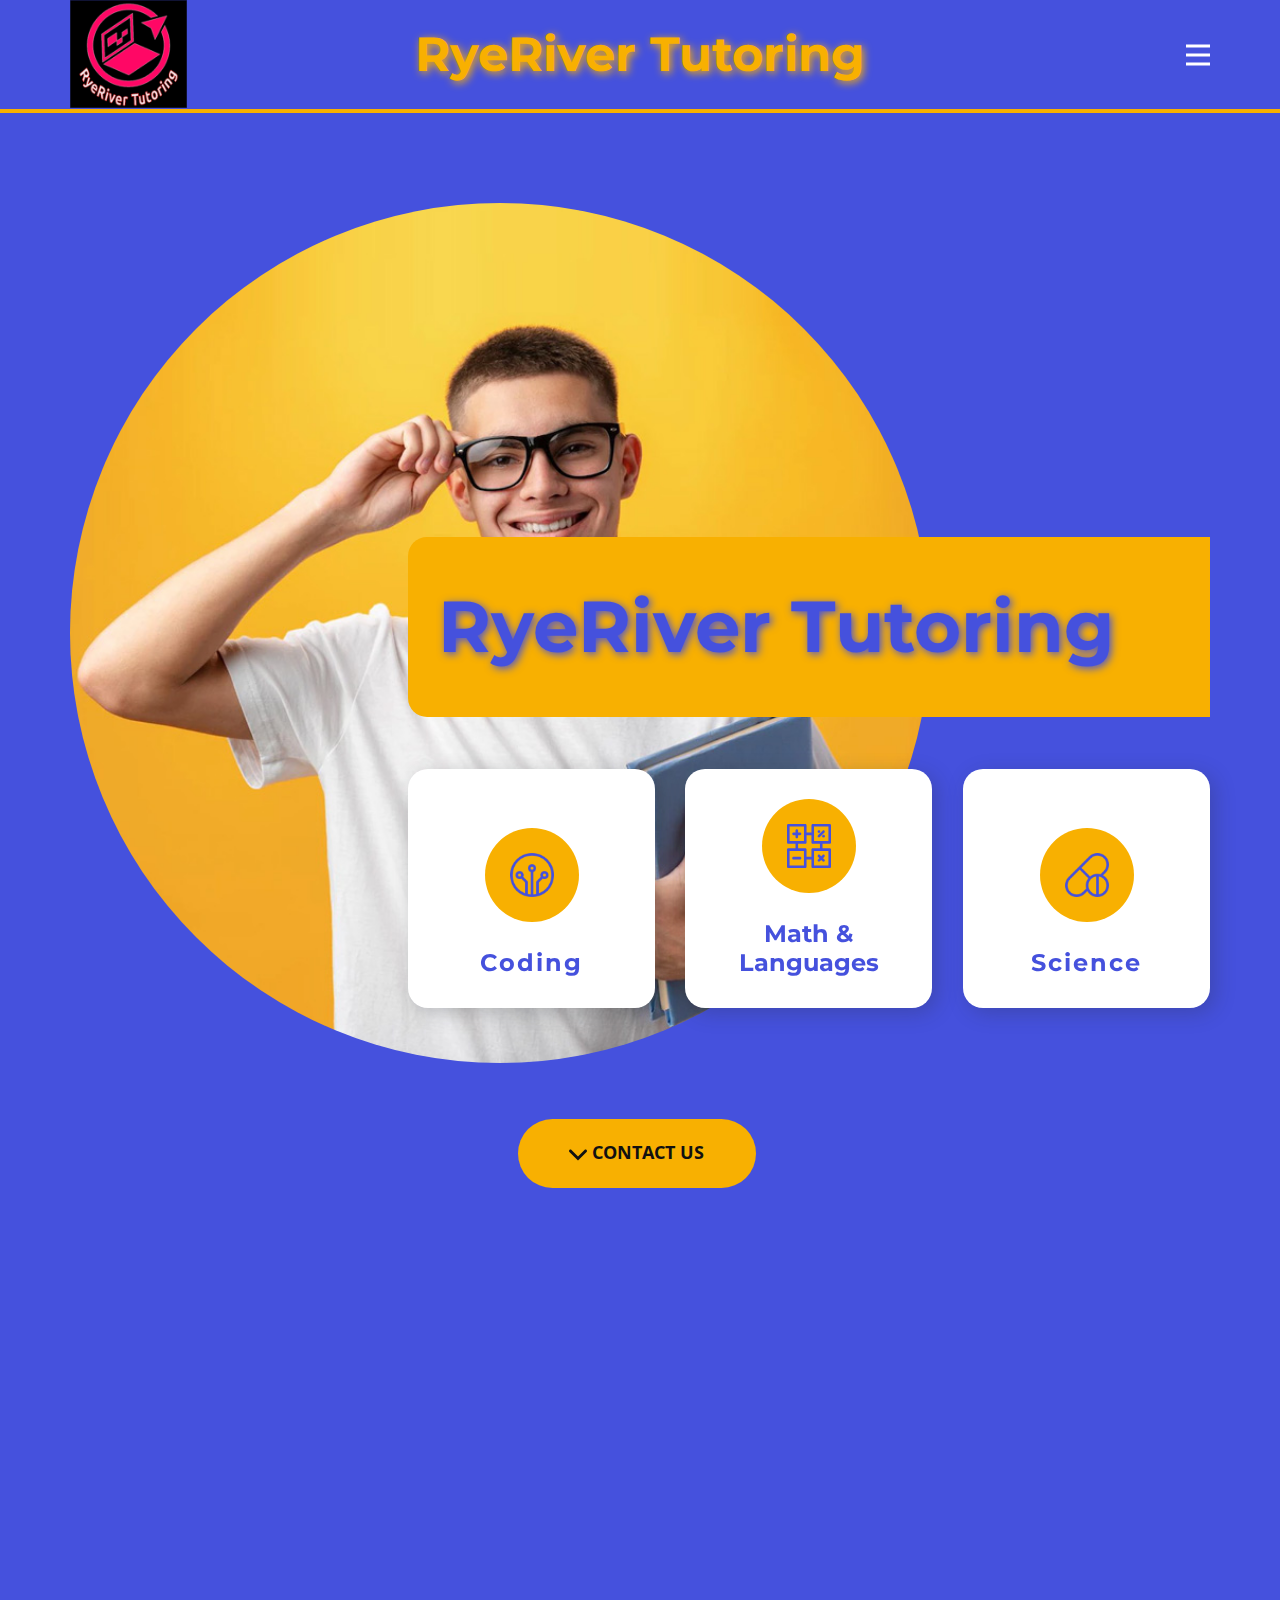
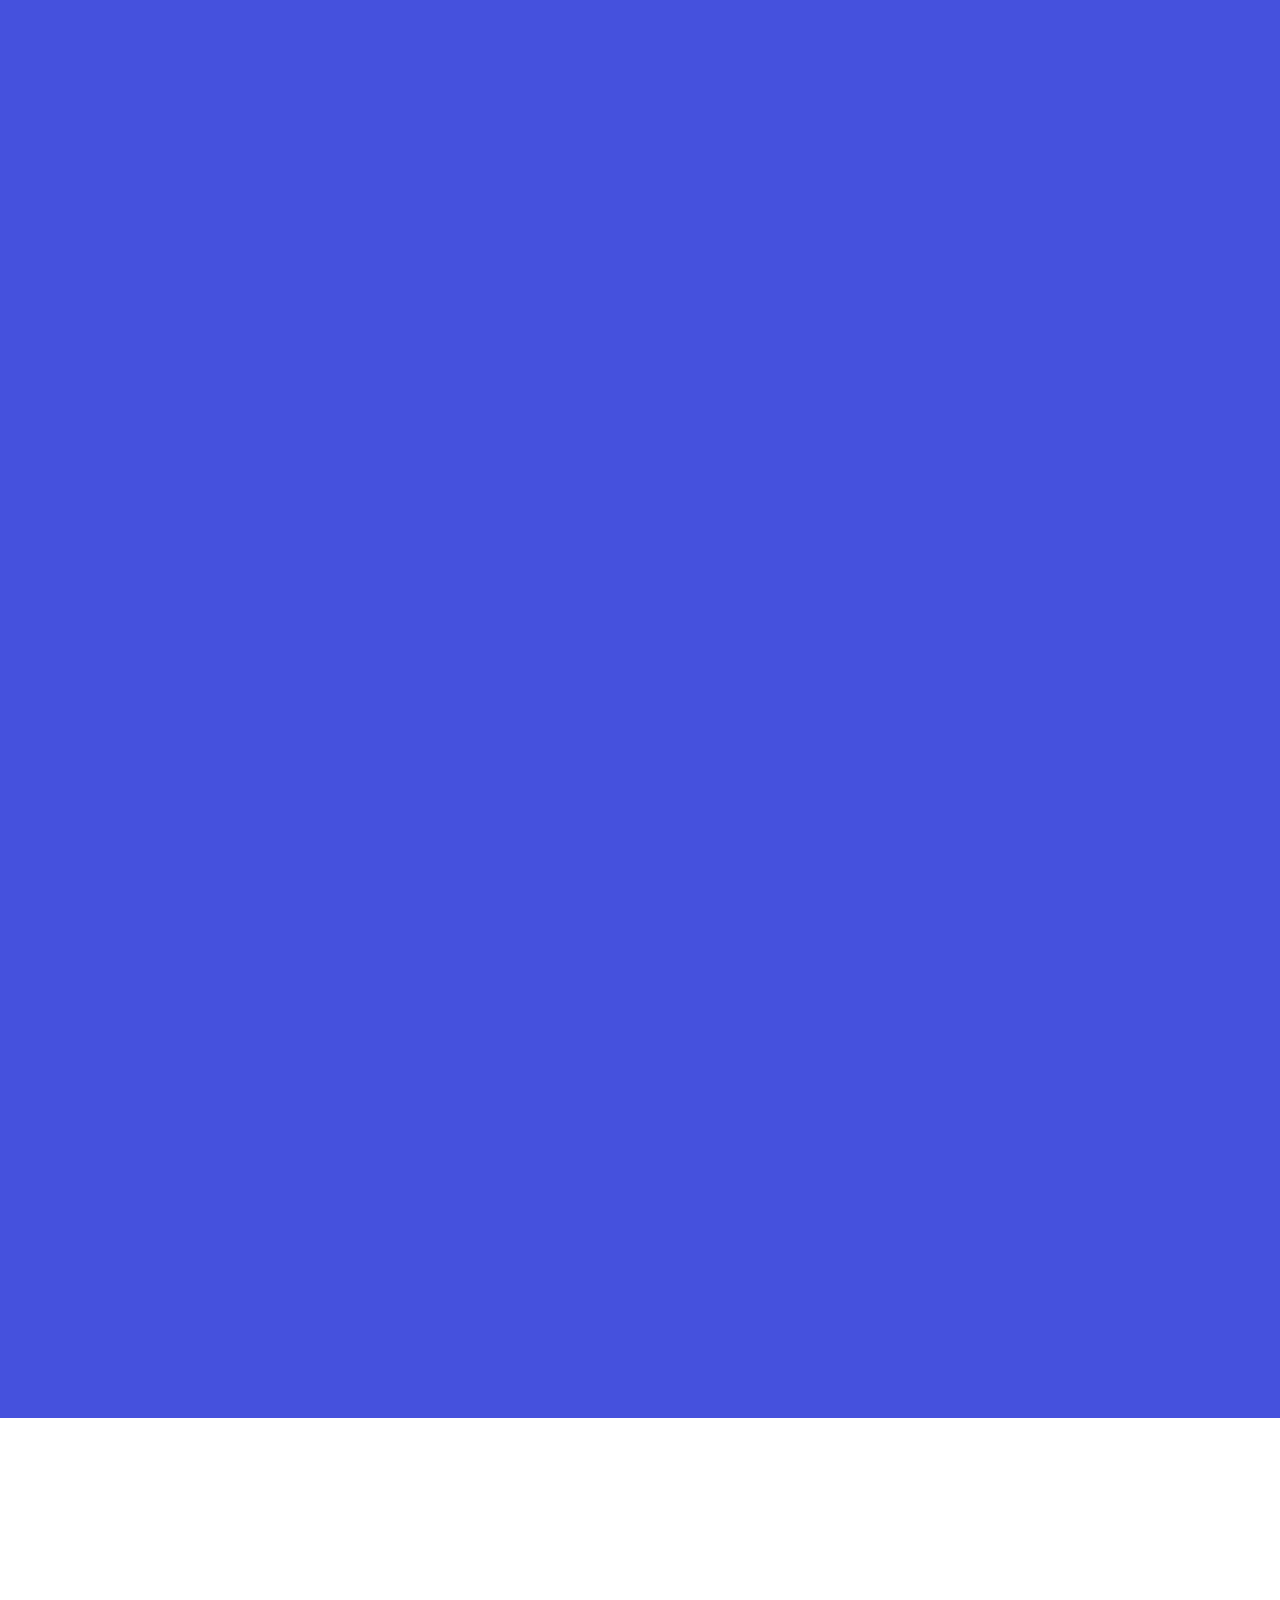
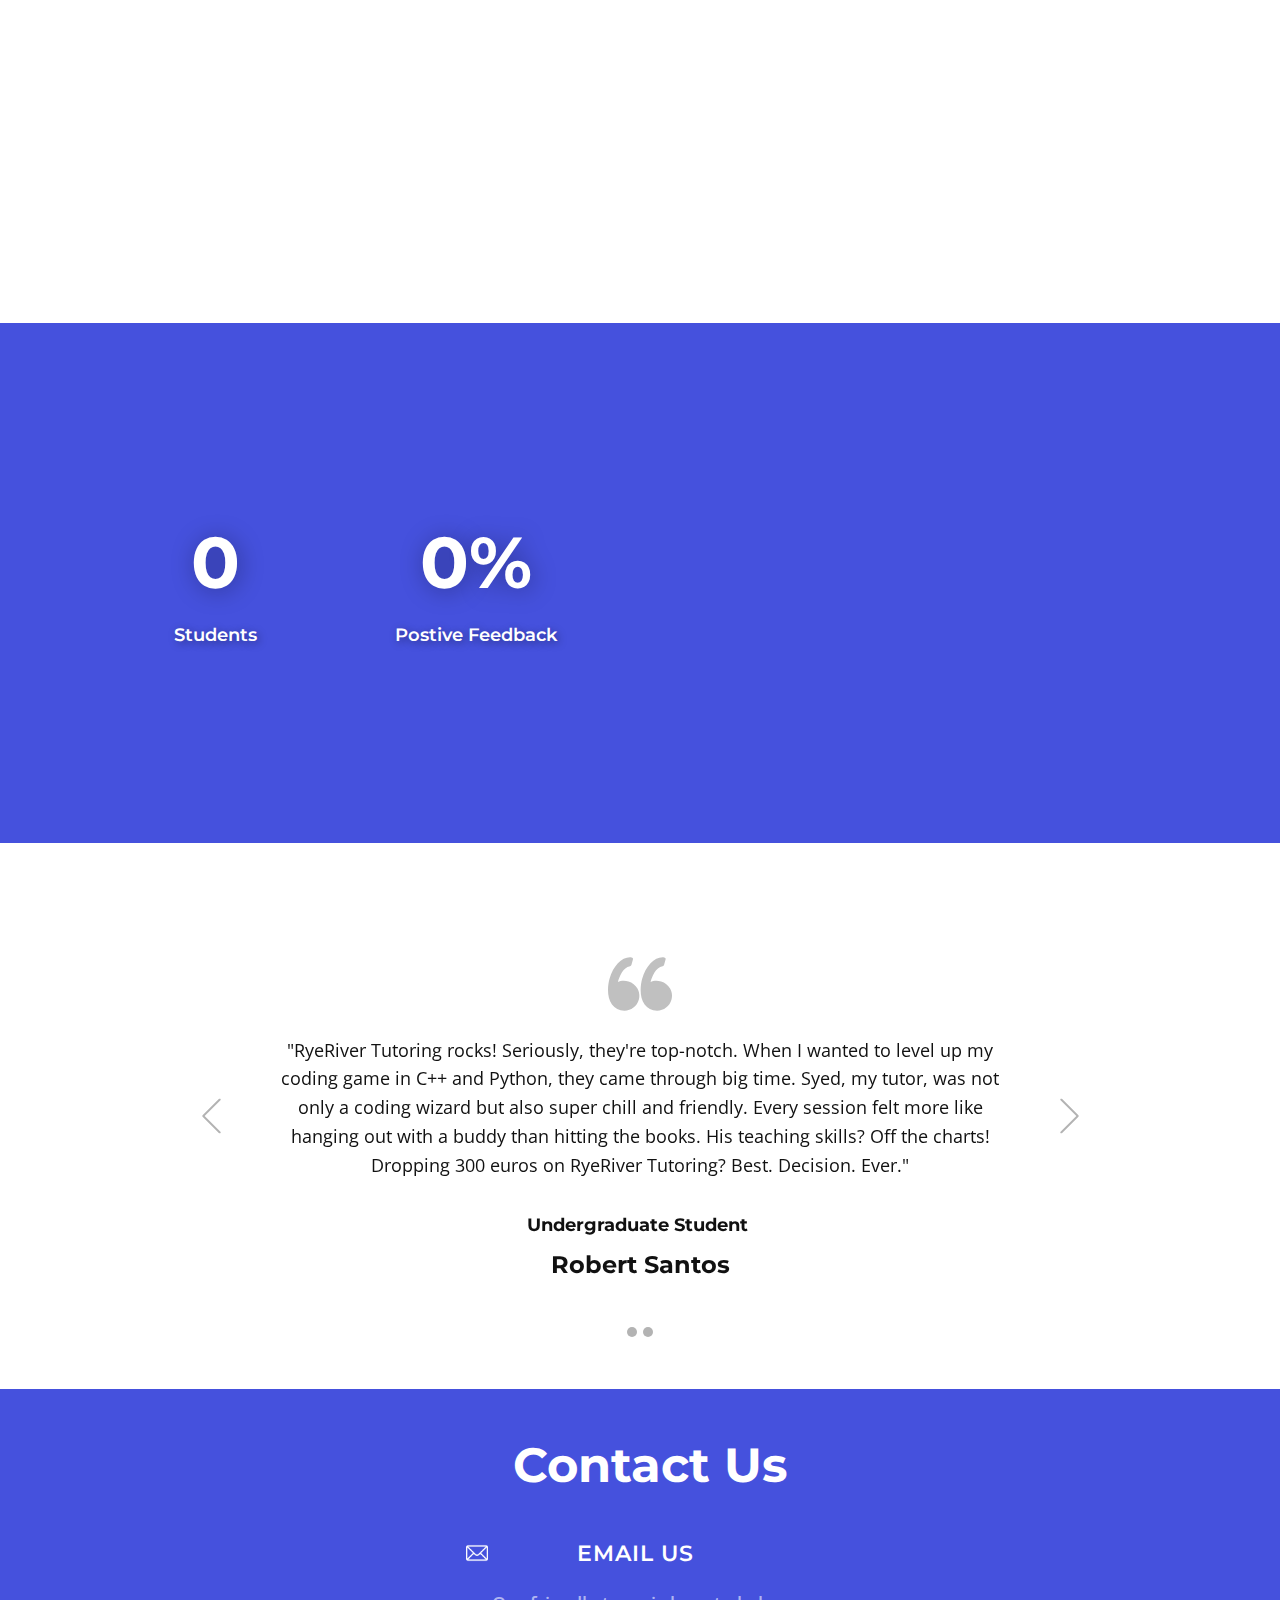
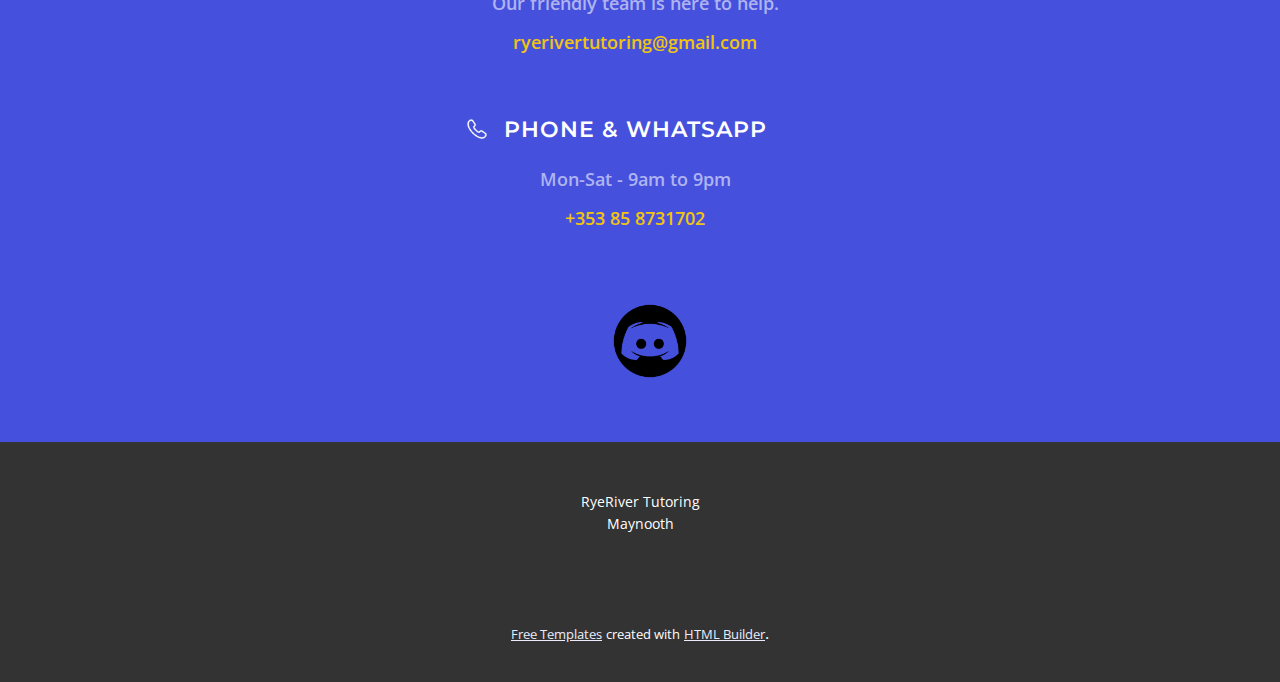
==== commit a70d00e6: "Update index.html" ====
--- a/index.html
+++ b/index.html
@@ -25,7 +25,7 @@
 		"@context": "http://schema.org",
 		"@type": "Organization",
 		"name": "",
-		"logo": "images/log1.png"
+		"logo": "log1.png"
 }</script>
     <meta name="theme-color" content="#4551dd">
     <meta property="og:title" content="Home">
@@ -33,7 +33,7 @@
   <meta data-intl-tel-input-cdn-path="intlTelInput/"></head>
   <body data-home-page="Home.html" data-home-page-title="Home" data-path-to-root="./" data-include-products="false" class="u-body u-xl-mode" data-lang="en"><header class="u-border-4 u-border-no-left u-border-no-right u-border-no-top u-border-palette-2-base u-clearfix u-header u-palette-1-base u-header" id="sec-fe69"><div class="u-clearfix u-sheet u-sheet-1">
         <a href="Home.html" class="u-align-center-sm u-align-center-xs u-align-left-lg u-align-left-md u-align-left-xl u-image u-logo u-image-1" data-image-width="150" data-image-height="138" title="Home">
-          <img src="images/log1.png" class="u-logo-image u-logo-image-1">
+          <img src="log1.png" class="u-logo-image u-logo-image-1">
         </a>
         <h1 class="u-align-center u-text u-text-default u-text-palette-2-base u-text-1">RyeRiver Tutoring</h1>
         <nav class="u-menu u-menu-hamburger u-offcanvas u-menu-1" data-responsive-from="XL">
@@ -75,7 +75,7 @@
         <div class="u-list u-list-1">
           <div class="u-repeater u-repeater-1">
             <div class="u-align-center u-container-style u-list-item u-radius-20 u-repeater-item u-shape-round u-video-cover u-white u-list-item-1" data-animation-name="customAnimationIn" data-animation-duration="1500" data-animation-delay="750">
-              <div class="u-container-layout u-similar-container u-valign-bottom-lg u-valign-bottom-md u-valign-bottom-xl u-container-layout-2"><span class="u-align-center-md u-align-center-sm u-align-center-xs u-file-icon u-icon u-icon-circle u-palette-2-base u-text-palette-1-base u-icon-1" data-animation-name="customAnimationIn" data-animation-duration="1750" data-animation-delay="500"><img src="images/4457024-0dae3a9c.png" alt=""></span>
+              <div class="u-container-layout u-similar-container u-valign-bottom-lg u-valign-bottom-md u-valign-bottom-xl u-container-layout-2"><span class="u-align-center-md u-align-center-sm u-align-center-xs u-file-icon u-icon u-icon-circle u-palette-2-base u-text-palette-1-base u-icon-1" data-animation-name="customAnimationIn" data-animation-duration="1750" data-animation-delay="500"><img src="4457024-0dae3a9c.png" alt=""></span>
                 <h4 class="u-align-center u-text u-text-palette-1-base u-text-2">Coding</h4>
               </div>
             </div>
@@ -86,7 +86,7 @@
               </div>
             </div>
             <div class="u-align-center u-container-style u-list-item u-radius-20 u-repeater-item u-shape-round u-video-cover u-white u-list-item-3" data-animation-name="customAnimationIn" data-animation-duration="1500" data-animation-delay="750">
-              <div class="u-container-layout u-similar-container u-valign-bottom-lg u-valign-bottom-md u-valign-bottom-xl u-container-layout-4"><span class="u-align-center-md u-align-center-sm u-align-center-xs u-file-icon u-icon u-icon-circle u-palette-2-base u-text-palette-1-base u-icon-3" data-animation-name="customAnimationIn" data-animation-duration="1750" data-animation-delay="500"><img src="images/840781-a29e2588.png" alt=""></span>
+              <div class="u-container-layout u-similar-container u-valign-bottom-lg u-valign-bottom-md u-valign-bottom-xl u-container-layout-4"><span class="u-align-center-md u-align-center-sm u-align-center-xs u-file-icon u-icon u-icon-circle u-palette-2-base u-text-palette-1-base u-icon-3" data-animation-name="customAnimationIn" data-animation-duration="1750" data-animation-delay="500"><img src="840781-a29e2588.png" alt=""></span>
                 <h4 class="u-align-center u-text u-text-palette-1-base u-text-4"> Science<br>
                 </h4>
               </div>
@@ -138,7 +138,7 @@
           <div class="u-repeater u-repeater-1">
             <div class="u-align-center u-container-style u-list-item u-radius-20 u-repeater-item u-shape-round u-video-cover u-white u-list-item-1" data-animation-name="customAnimationIn" data-animation-duration="1500" data-animation-delay="750">
               <div class="u-container-layout u-similar-container u-container-layout-1">
-                <img class="u-expanded-width u-image u-image-round u-radius-15 u-image-1" src="images/Screenshot2024-04-28190038.png" alt="" data-image-width="248" data-image-height="286">
+                <img class="u-expanded-width u-image u-image-round u-radius-15 u-image-1" src="Screenshot2024-04-28190038.png" alt="" data-image-width="248" data-image-height="286">
                 <h5 class="u-hover-feature u-text u-text-2">Aidan</h5>
                 <p class="u-hover-feature u-text u-text-3">BSc. Chemistry<br>
                   <br>Math, Chemisty, Biology, Irish &amp; Music
@@ -147,7 +147,7 @@
             </div>
             <div class="u-align-center u-container-style u-list-item u-radius-20 u-repeater-item u-shape-round u-white u-list-item-2" data-animation-name="customAnimationIn" data-animation-duration="1500" data-animation-delay="750">
               <div class="u-container-layout u-similar-container u-container-layout-2">
-                <img class="u-expanded-width u-image u-image-round u-radius-15 u-image-2" src="images/Image.jpeg" alt="" data-image-width="1502" data-image-height="1968">
+                <img class="u-expanded-width u-image u-image-round u-radius-15 u-image-2" src="Image.jpeg" alt="" data-image-width="1502" data-image-height="1968">
                 <h5 class="u-hover-feature u-text u-text-4">Syed</h5>
                 <p class="u-hover-feature u-text u-text-5">BSc. Computer Science &amp; Statistics<br>MSc. Electronics Engineering<br>
                   <br>Maths &amp; Coding&nbsp;<br>(Python, Java, C++, Javascript and more)
@@ -156,7 +156,7 @@
             </div>
             <div class="u-align-center u-container-style u-list-item u-radius-20 u-repeater-item u-shape-round u-video-cover u-white u-list-item-3" data-animation-name="customAnimationIn" data-animation-duration="1500" data-animation-delay="750">
               <div class="u-container-layout u-similar-container u-container-layout-3">
-                <img class="u-expanded-width u-image u-image-round u-radius-15 u-image-3" src="images/Image_20240428173806.png" alt="" data-image-width="284" data-image-height="271">
+                <img class="u-expanded-width u-image u-image-round u-radius-15 u-image-3" src="Image_20240428173806.png" alt="" data-image-width="284" data-image-height="271">
                 <h5 class="u-hover-feature u-text u-text-6">Yena</h5>
                 <p class="u-hover-feature u-text u-text-7">BA. Chinese Studies<br>Masters. Accounting<br>
                   <br>Chinese and business studies
@@ -277,7 +277,7 @@
                 <div class="u-align-center u-list u-list-1">
                   <div class="u-repeater u-repeater-1">
                     <div class="u-container-style u-list-item u-repeater-item u-shape-rectangle">
-                      <div class="u-container-layout u-similar-container u-valign-top-xl u-container-layout-2"><span class="u-align-left u-file-icon u-icon u-text-white u-icon-1"><img src="images/646094-23388df3.png" alt=""></span>
+                      <div class="u-container-layout u-similar-container u-valign-top-xl u-container-layout-2"><span class="u-align-left u-file-icon u-icon u-text-white u-icon-1"><img src="646094-23388df3.png" alt=""></span>
                         <h5 class="u-align-center u-text u-text-2">Email US</h5>
                         <p class="u-align-center u-text u-text-palette-1-light-2 u-text-3">Our friendly team is here to help.<br>
                           <a href="mailto:ryerivertutoring@gmail.com?subject=Customer%20Query" class="u-active-none u-border-1 u-border-active-palette-3-base u-border-hover-palette-3-base u-border-no-left u-border-no-right u-border-no-top u-border-palette-1-base u-bottom-left-radius-0 u-bottom-right-radius-0 u-btn u-button-link u-button-style u-hover-none u-none u-radius-0 u-text-active-palette-3-base u-text-hover-palette-3-base u-text-palette-3-base u-top-left-radius-0 u-top-right-radius-0 u-btn-1">ryerivertutoring@gmail.com </a>
@@ -285,7 +285,7 @@
                       </div>
                     </div>
                     <div class="u-container-style u-list-item u-repeater-item u-shape-rectangle">
-                      <div class="u-container-layout u-similar-container u-valign-top-xl u-container-layout-3"><span class="u-align-left u-file-icon u-icon u-text-white u-icon-2"><img src="images/8066424-eec24b29.png" alt=""></span>
+                      <div class="u-container-layout u-similar-container u-valign-top-xl u-container-layout-3"><span class="u-align-left u-file-icon u-icon u-text-white u-icon-2"><img src="8066424-eec24b29.png" alt=""></span>
                         <h5 class="u-align-center u-text u-text-4">Phone &amp; Whatsapp</h5>
                         <p class="u-align-center u-text u-text-palette-1-light-2 u-text-5"> Mon-Sat - 9am to 9pm<br>
                           <a href="tel:+353 85 8731702" class="u-active-none u-border-1 u-border-active-palette-3-base u-border-hover-palette-3-base u-border-no-left u-border-no-right u-border-no-top u-border-palette-1-base u-btn u-button-link u-button-style u-hover-none u-none u-text-active-palette-3-base u-text-hover-palette-3-base u-text-palette-3-base u-btn-2" data-animation-name="" data-animation-duration="0" data-animation-delay="0" data-animation-direction="">+353 85 8731702</a>
@@ -295,7 +295,7 @@
                   </div>
                 </div>
                 <div class="u-align-center u-social-icons u-spacing-17 u-social-icons-1">
-                  <a class="u-social-url" target="_blank" data-type="Custom" title="Discord RyeRiverTutoring" href="https://discord.gg/K6fmNkSF"><span class="u-file-icon u-icon u-social-custom u-social-icon u-icon-3"><img src="images/3670325.png" alt=""></span>
+                  <a class="u-social-url" target="_blank" data-type="Custom" title="Discord RyeRiverTutoring" href="https://discord.gg/K6fmNkSF"><span class="u-file-icon u-icon u-social-custom u-social-icon u-icon-3"><img src="3670325.png" alt=""></span>
                   </a>
                 </div>
               </div>
@@ -326,4 +326,4 @@
         <svg class="u-svg-content" enable-background="new 0 0 551.13 551.13" viewBox="0 0 551.13 551.13" xmlns="http://www.w3.org/2000/svg" id="svg-1d98"><path d="m275.565 189.451 223.897 223.897h51.668l-275.565-275.565-275.565 275.565h51.668z"></path></svg>
     </span>
   
-</body></html>+</body></html>
--- a/Home.css
+++ b/Home.css
@@ -9,7 +9,7 @@
 .u-section-1 .u-image-1 {
   width: 860px;
   height: 860px;
-  background-image: url("images/fg.jpg");
+  background-image: url("fg.jpg");
   background-position: 50% 50%;
   --animation-custom_in-translate_x: -300px;
   --animation-custom_in-translate_y: 0px;
@@ -1084,7 +1084,7 @@
   width: 883px;
   height: 883px;
   object-position: 0% 50%;
-  background-image: url("images/222bdd4006666a3b34e77c4e6e55d3cbfa901fc5a35cb18dfa4d9d90aa08fdd6276b0dda840e026fa7028bebc3d6f241368384b56cd9820ca0d4dd_1280.jpg");
+  background-image: url("222bdd4006666a3b34e77c4e6e55d3cbfa901fc5a35cb18dfa4d9d90aa08fdd6276b0dda840e026fa7028bebc3d6f241368384b56cd9820ca0d4dd_1280.jpg");
   background-position: 50% 50%;
   --animation-custom_in-translate_x: 0px;
   --animation-custom_in-translate_y: 300px;
@@ -1816,4 +1816,4 @@
   .u-section-7 .u-social-icons-1 {
     margin-top: 17px;
   }
-}+}
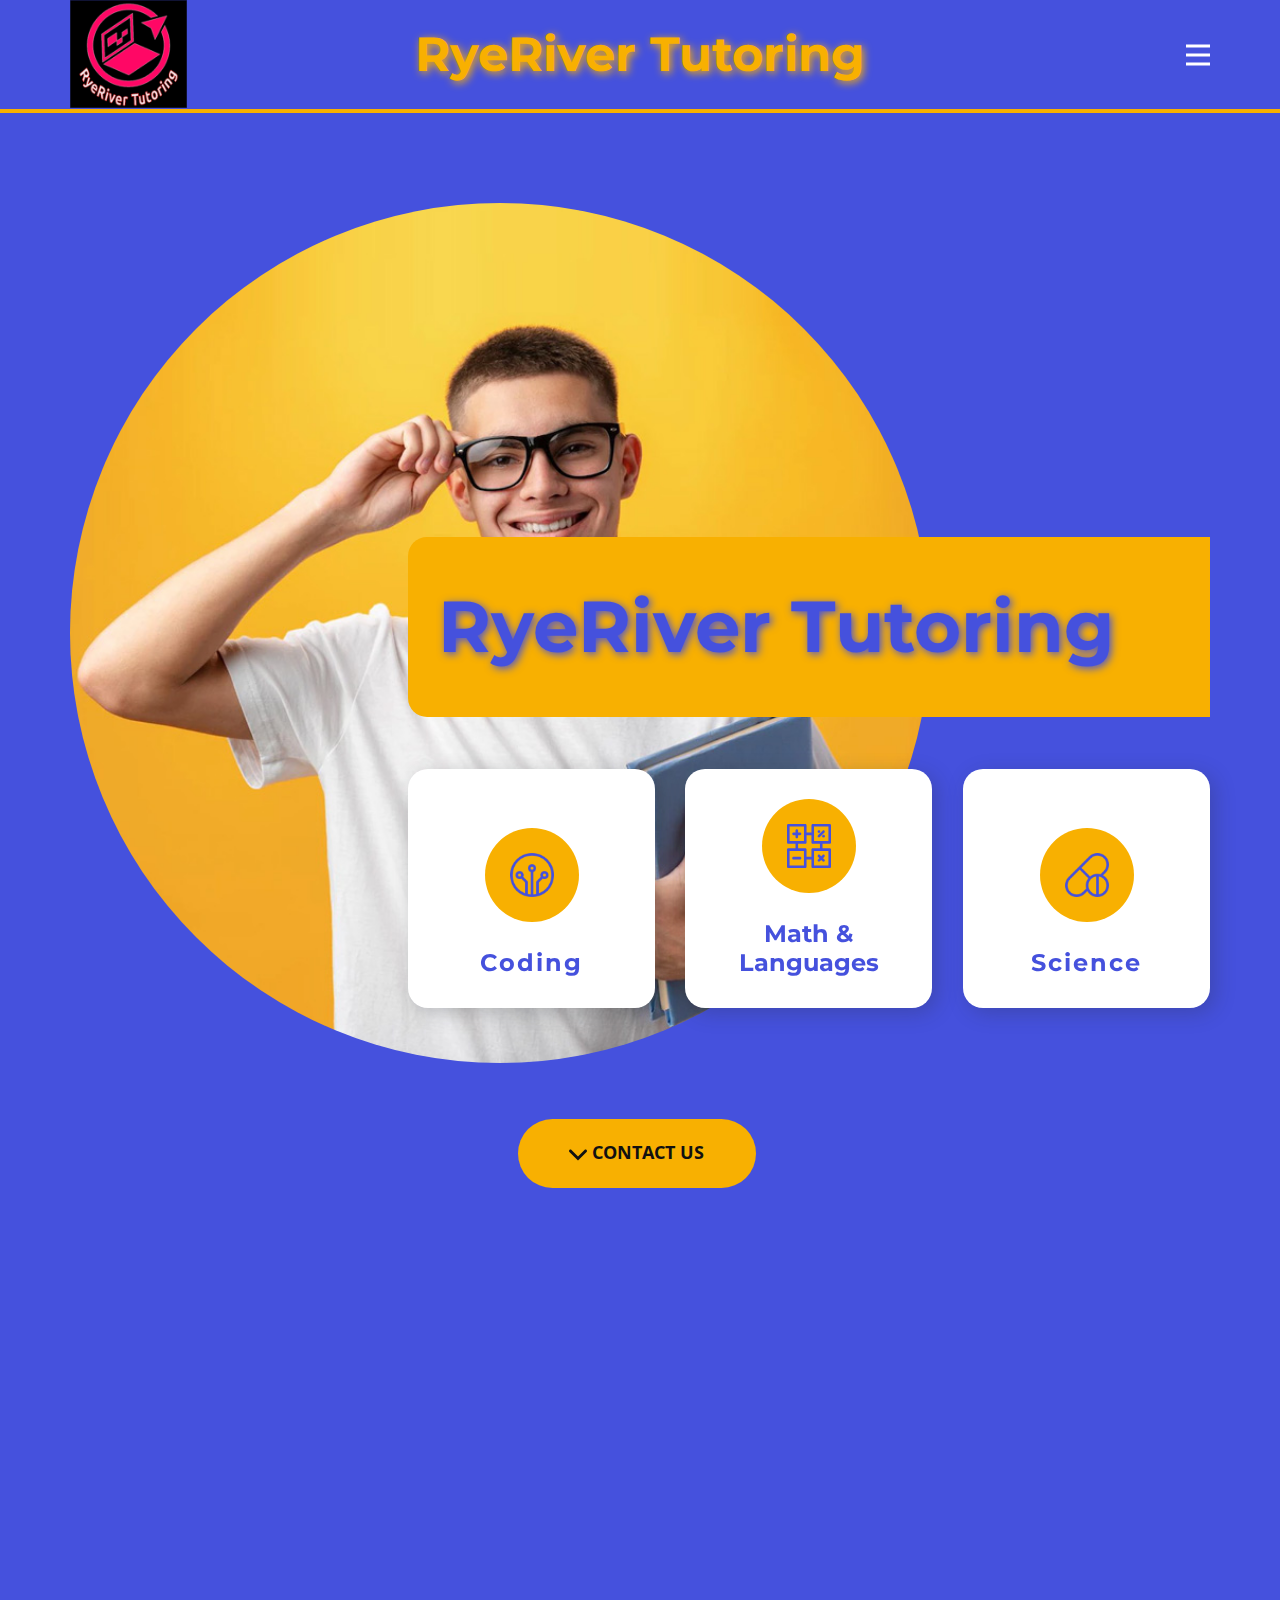
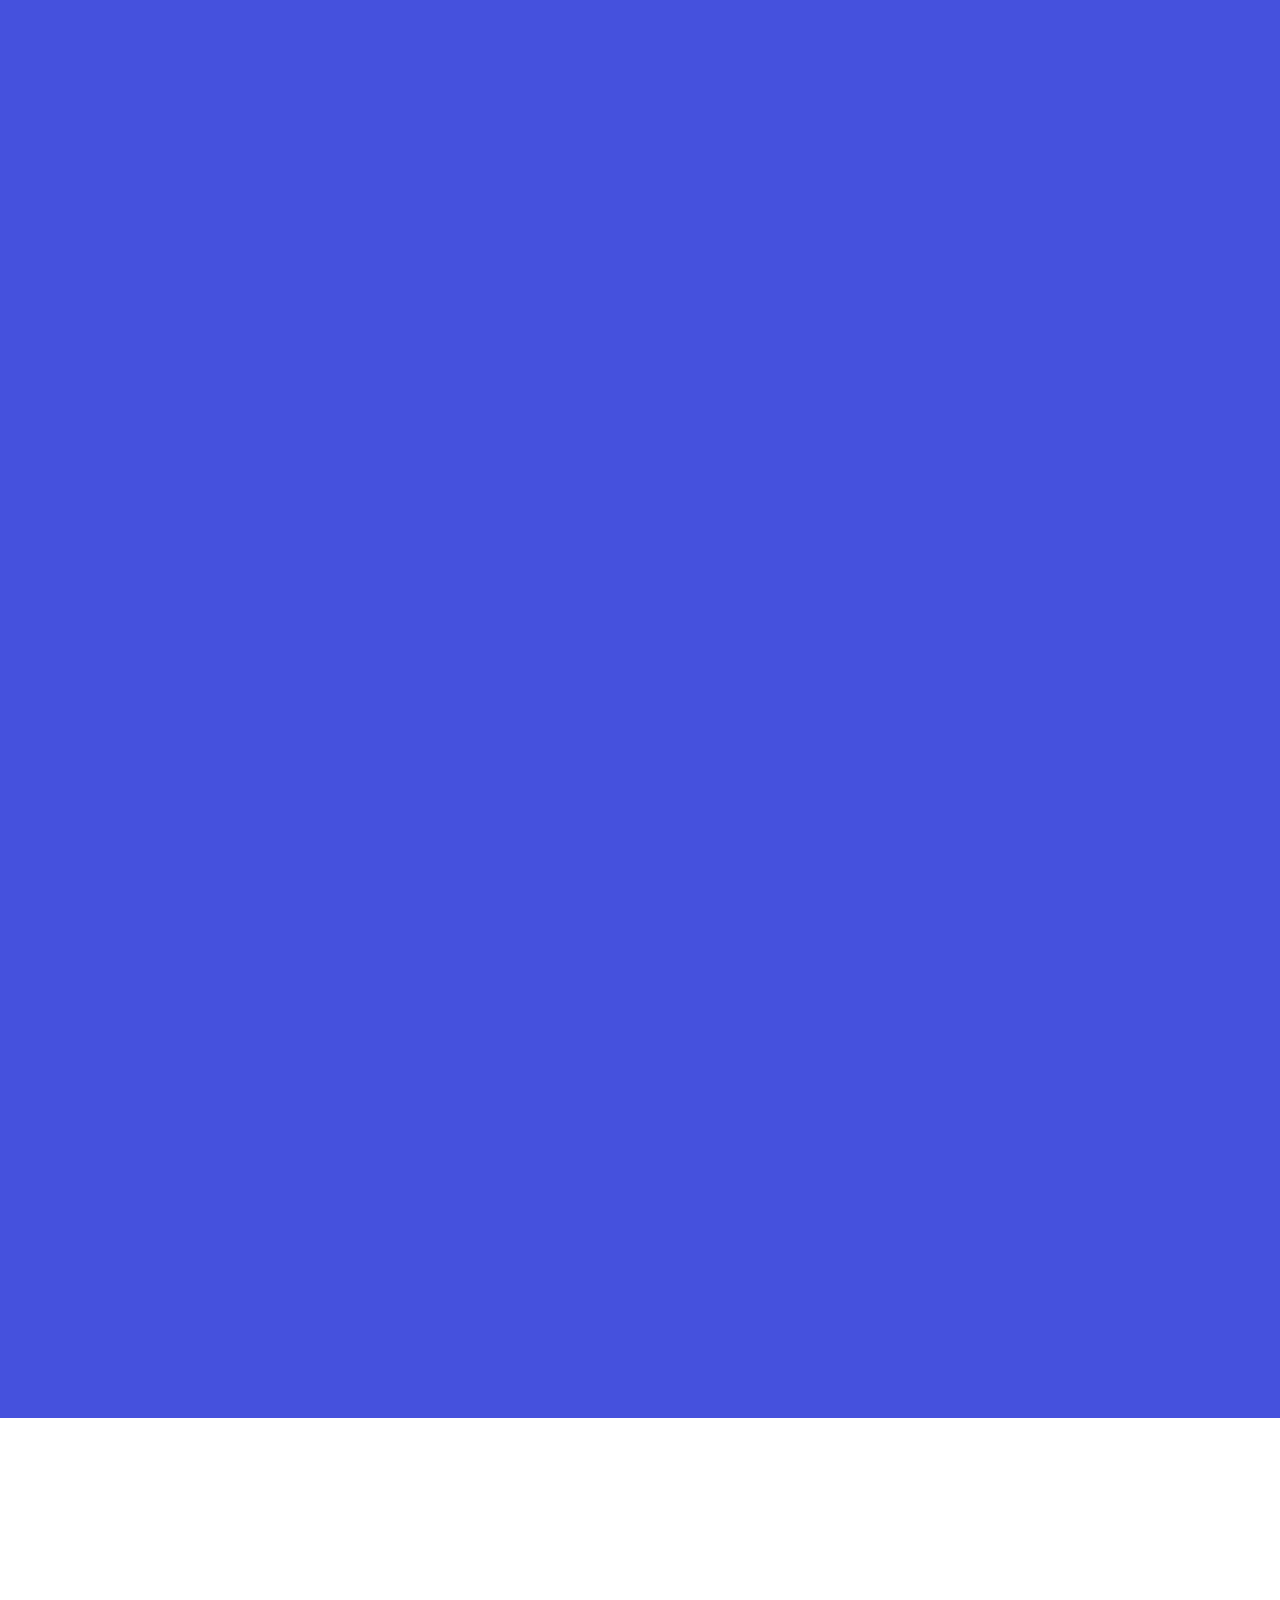
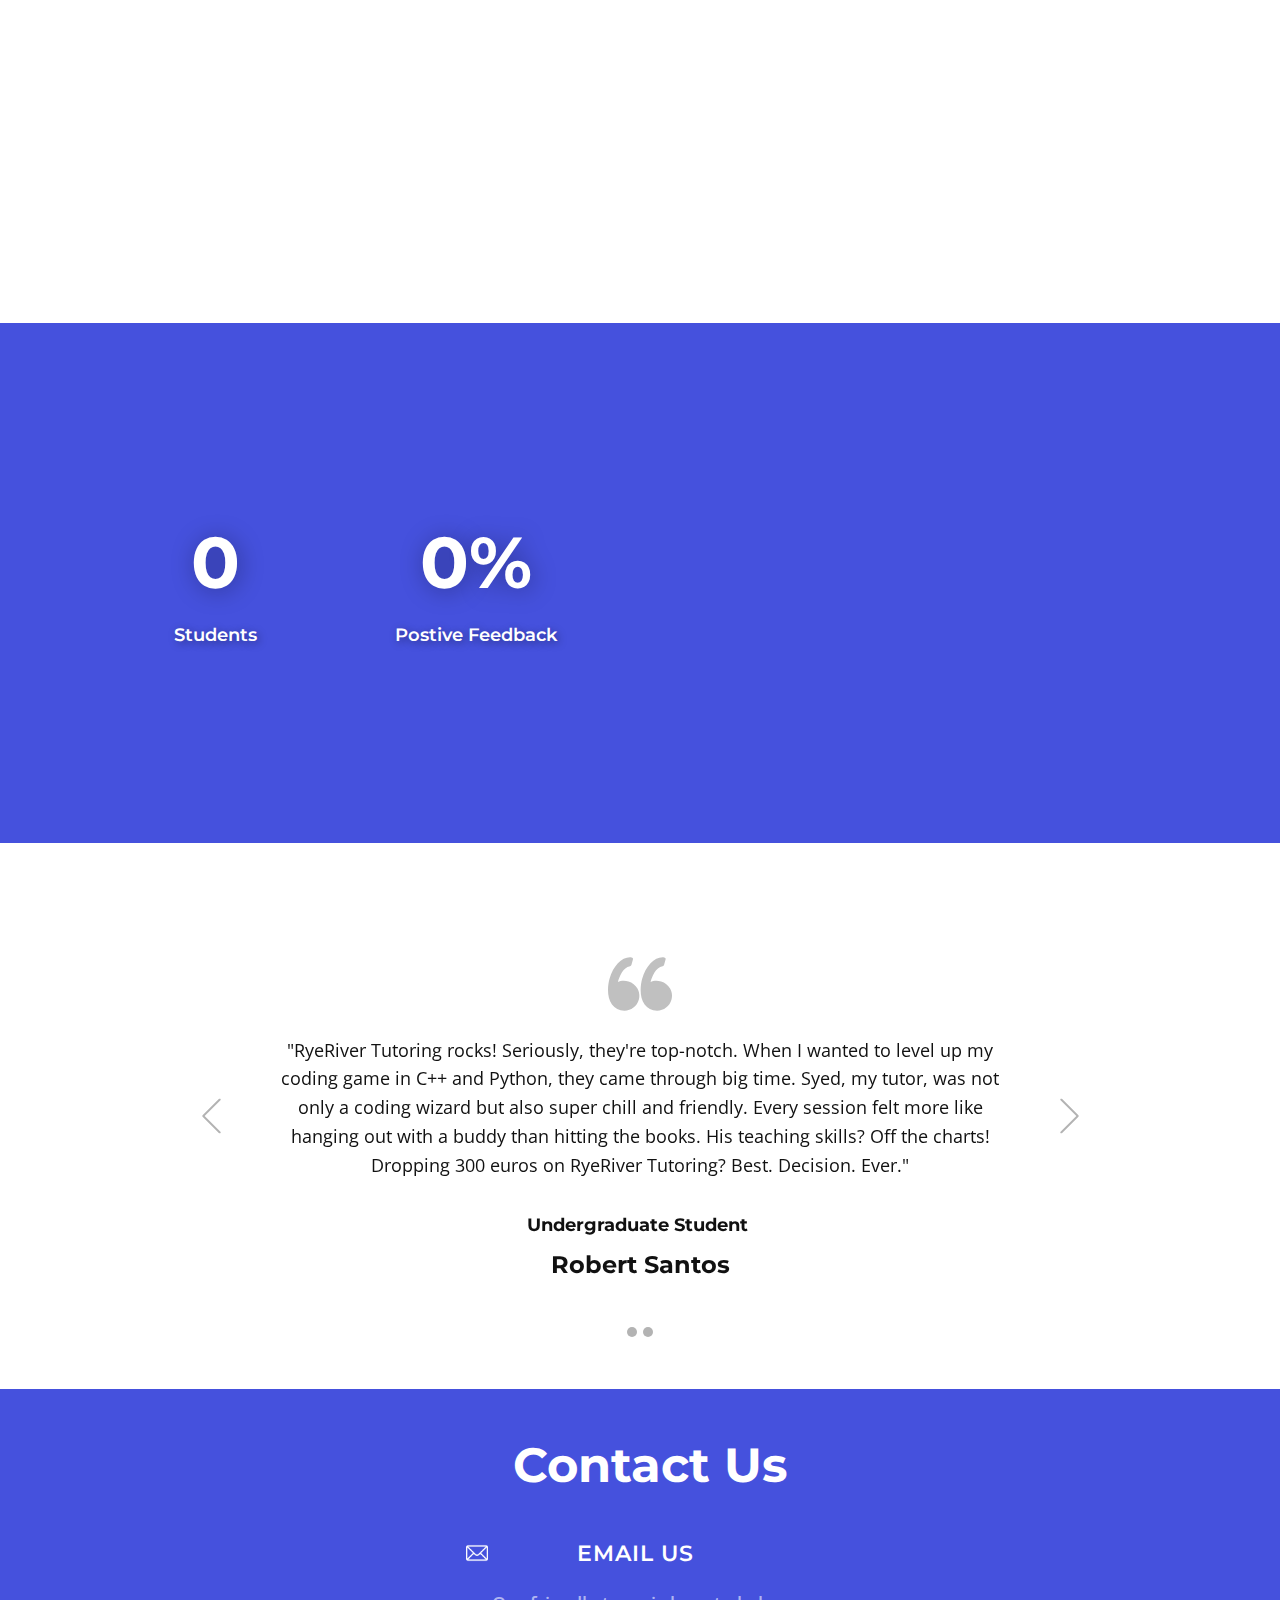
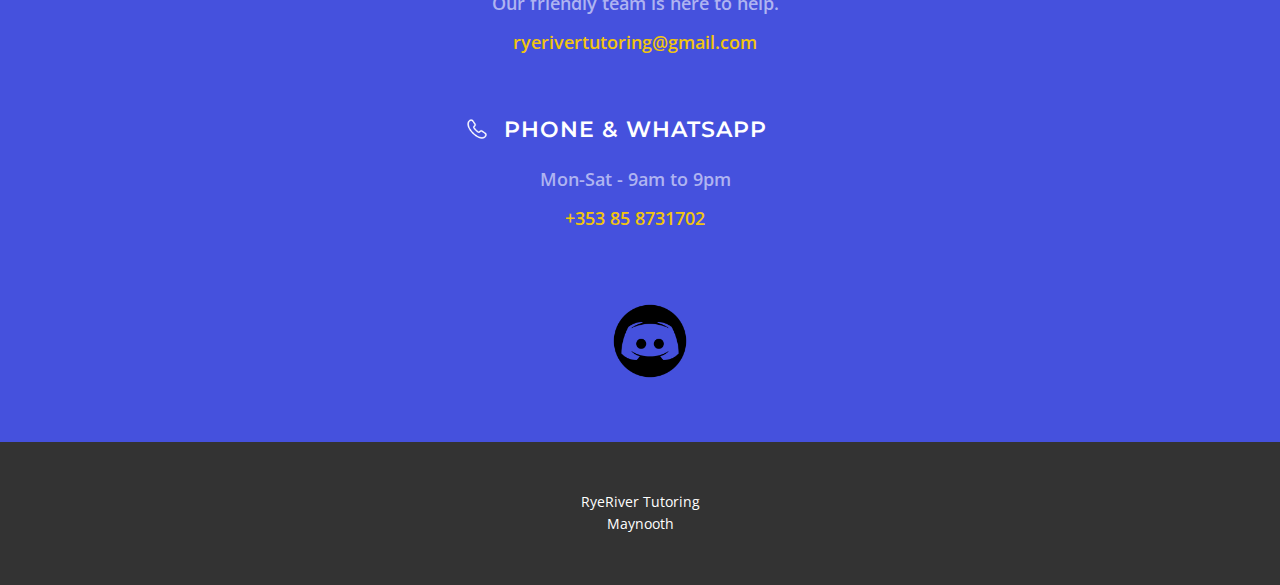
==== commit a0f39e58: "Update index.html" ====
--- a/index.html
+++ b/index.html
@@ -311,19 +311,6 @@
         <p class="u-small-text u-text u-text-variant u-text-1">RyeRiver Tutoring<br>Maynooth
         </p>
       </div></footer>
-    <section class="u-backlink u-clearfix u-grey-80">
-      <a class="u-link" href="https://nicepage.com/templates" target="_blank">
-        <span>Free Templates</span>
-      </a>
-      <p class="u-text">
-        <span>created with</span>
-      </p>
-      <a class="u-link" href="https://nicepage.com/html-website-builder" target="_blank">
-        <span>HTML Builder</span>
-      </a>. 
-    </section><span style="height: 64px; width: 64px; margin-left: 0px; margin-right: auto; margin-top: 0px; background-image: none; right: 20px; bottom: 20px; padding: 15px" class="u-back-to-top u-icon u-icon-circle u-opacity u-opacity-85 u-palette-2-base u-spacing-15" data-href="#">
-        <svg class="u-svg-link" preserveAspectRatio="xMidYMin slice" viewBox="0 0 551.13 551.13"><use xmlns:xlink="http://www.w3.org/1999/xlink" xlink:href="#svg-1d98"></use></svg>
-        <svg class="u-svg-content" enable-background="new 0 0 551.13 551.13" viewBox="0 0 551.13 551.13" xmlns="http://www.w3.org/2000/svg" id="svg-1d98"><path d="m275.565 189.451 223.897 223.897h51.668l-275.565-275.565-275.565 275.565h51.668z"></path></svg>
-    </span>
+
   
 </body></html>
